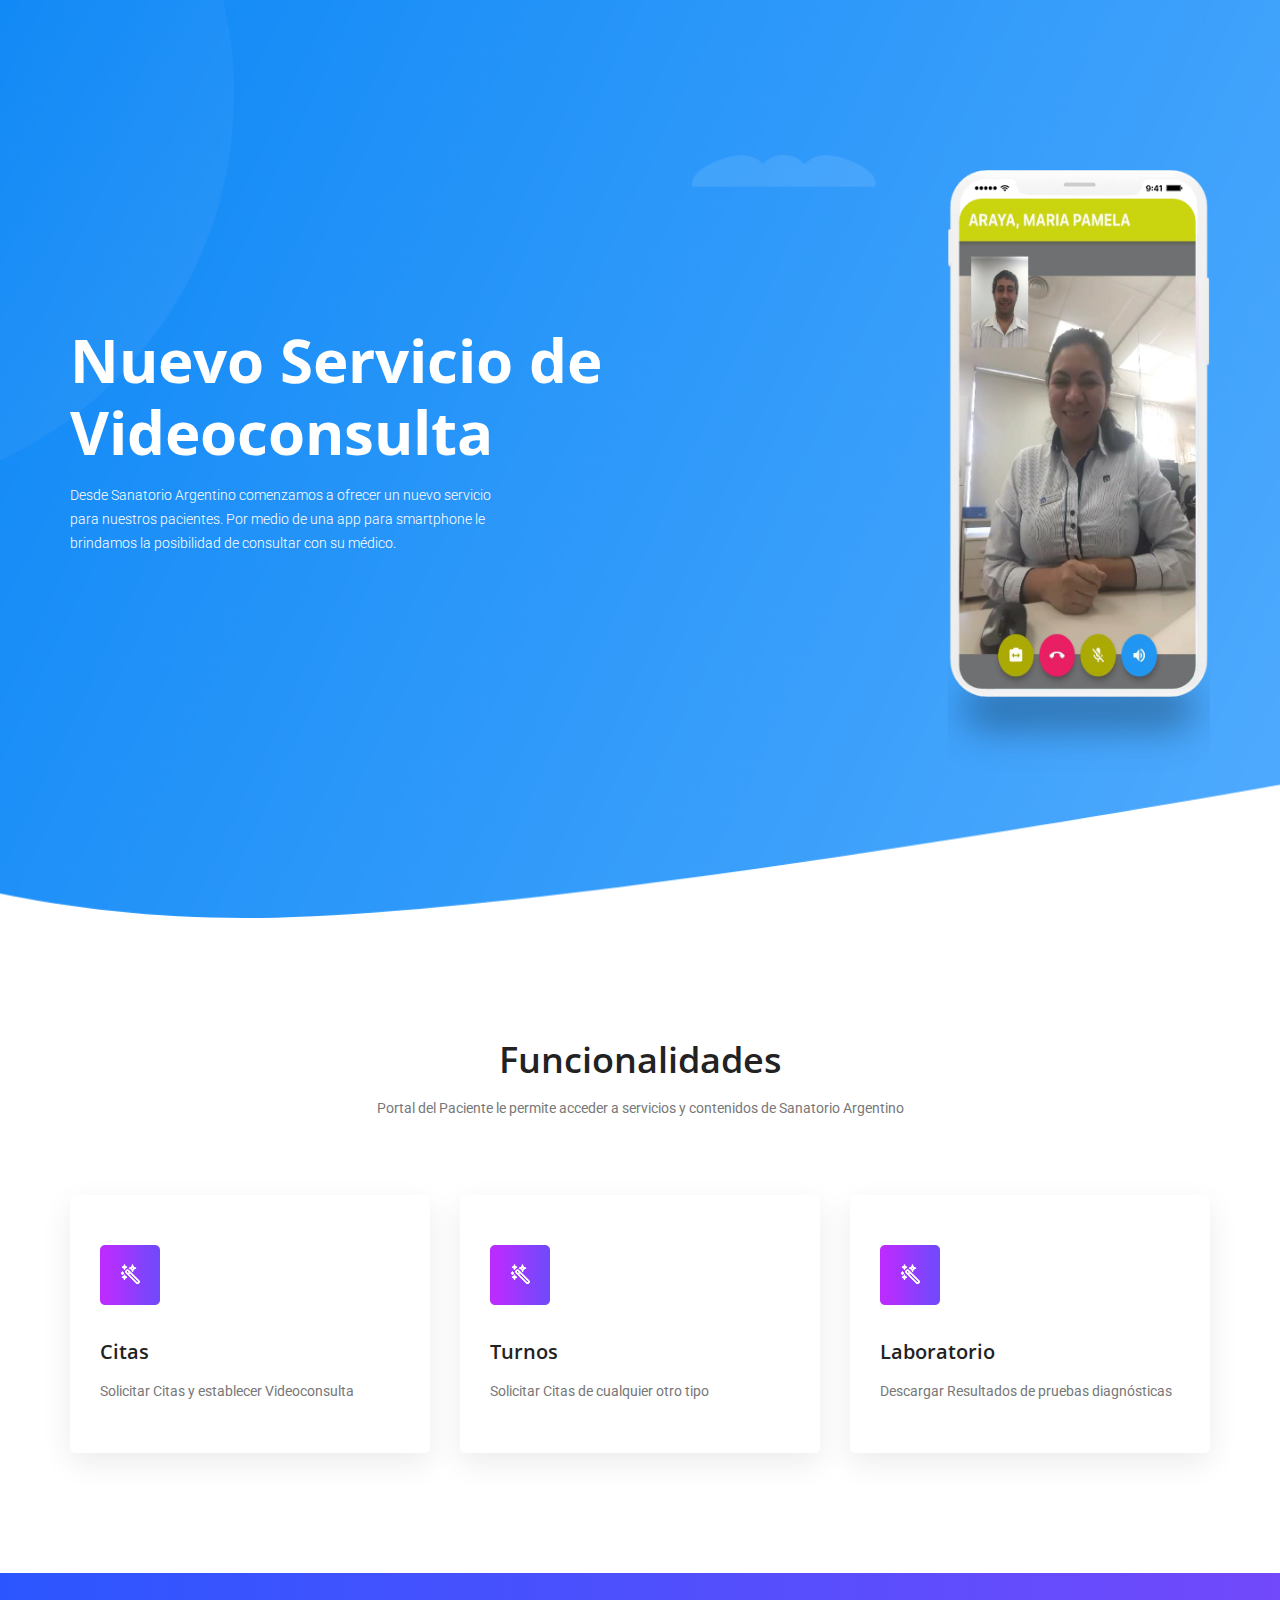
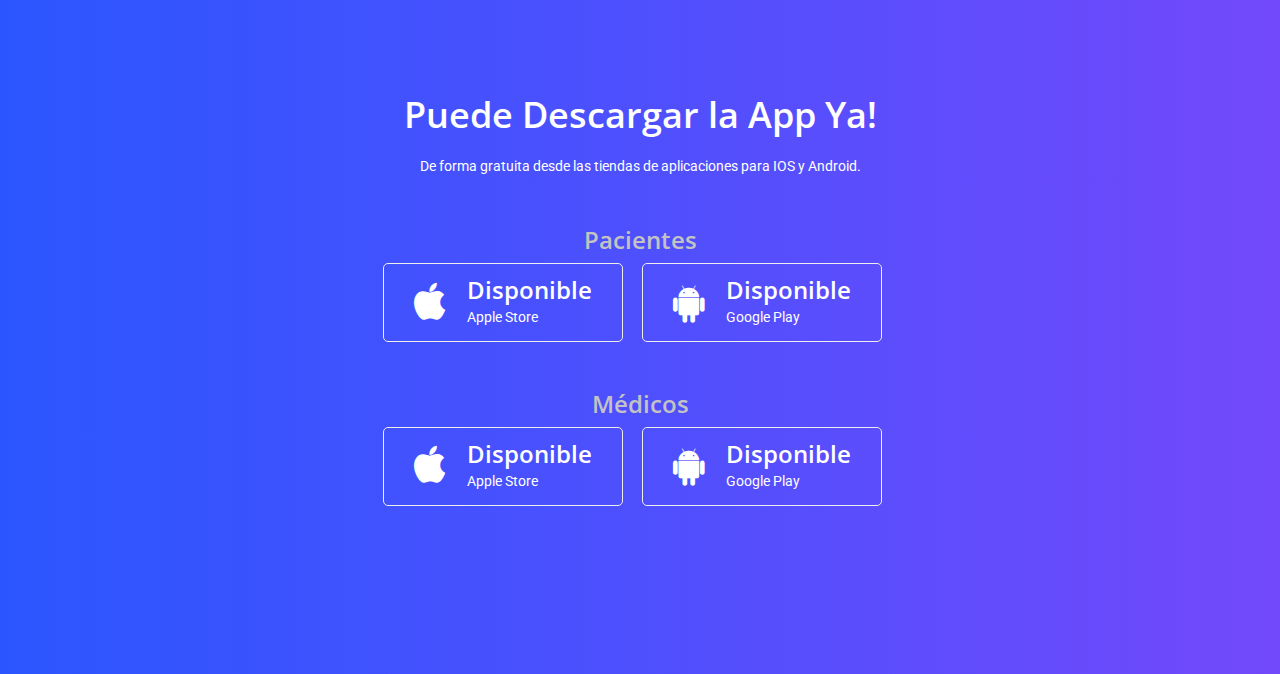
==== index.html @ 8788d2ad "Check the SW proxy" ====
<!doctype html>
<html lang="en">
    <head>
        <!-- Required meta tags -->
        <meta charset="utf-8">
        <meta name="viewport" content="width=device-width, initial-scale=1, shrink-to-fit=no">
        <link rel="icon" href="img/favicon.png" type="image/png">
        <title>Videoconsulta</title>
        <!-- Bootstrap CSS -->
        <link rel="stylesheet" href="css/bootstrap.css">
        <link rel="stylesheet" href="vendors/linericon/style.css">
        <link rel="stylesheet" href="css/font-awesome.min.css">
        <link rel="stylesheet" href="vendors/owl-carousel/owl.carousel.min.css">
        <link rel="stylesheet" href="vendors/lightbox/simpleLightbox.css">
        <link rel="stylesheet" href="vendors/nice-select/css/nice-select.css">
        <link rel="stylesheet" href="vendors/animate-css/animate.css">
        <link rel="stylesheet" href="vendors/popup/magnific-popup.css">
        <!-- main css -->
        <link rel="stylesheet" href="css/style.css">
        <link rel="stylesheet" href="css/responsive.css">
    </head>
    <body data-spy="scroll" data-target="#mainNav" data-offset="70">
        
        <!--================Header Menu Area =================-->
        <header class="header_area">
            <a class="navbar-brand logo_h" href="index.html"><img class="img-fluid" src="https://www.sanatorioargentino.com.ar/intranet/assets/images/logo.png" alt=""></a>
        </header>
        <!--================Header Menu Area =================-->
        
        <!--================Home Banner Area =================-->
        <section class="home_banner_area" id="home">
            <div class="banner_inner">
				<div class="container">
					<div class="row banner_content">
						<div class="col-lg-9">
							<h2>Nuevo Servicio de <br />Videoconsulta</h2>
							<p>Desde Sanatorio Argentino comenzamos a ofrecer un nuevo servicio para nuestros pacientes. Por medio de una app para smartphone le brindamos la posibilidad de consultar con su médico.</p>
							<!-- <a class="banner_btn" href="#">Explore Now</a> -->
						</div>
						<div class="col-lg-3">
							<div class="banner_map_img">
								<img class="img-fluid" src="img/banner/right-mobile2.png" alt="">
							</div>
						</div>
					</div>
				</div>
            </div>
        </section>
        <!--================End Home Banner Area =================-->

                <!--================Feature Area =================-->
                <section class="feature_area p_120" id="feature">
                    <div class="container">
                        <div class="main_title">
                            <h2>Funcionalidades</h2>
                            <p>Portal del Paciente le permite acceder a servicios y contenidos de Sanatorio Argentino</p>
                        </div>
                        <div class="feature_inner row">
                            <div class="col-lg-4 col-md-6">
                                <div class="feature_item">
                                    <img src="img/icon/f-icon-1.png" alt="">
                                    <h4>Citas</h4>
                                    <p>Solicitar Citas y establecer Videoconsulta</p>
                                </div>
                            </div>
                            <div class="col-lg-4 col-md-6">
                                <div class="feature_item">
                                    <img src="img/icon/f-icon-1.png" alt="">
                                    <h4>Turnos</h4>
                                    <p>Solicitar Citas de cualquier otro tipo</p>
                                </div>
                            </div>
                            <div class="col-lg-4 col-md-6">
                                <div class="feature_item">
                                    <img src="img/icon/f-icon-1.png" alt="">
                                    <h4>Laboratorio</h4>
                                    <p>Descargar Resultados de pruebas diagnósticas</p>
                                </div>
                            </div>
                            <!-- <div class="col-lg-3 col-md-6">
                                <div class="feature_item">
                                    <img src="img/icon/f-icon-1.png" alt="">
                                    <h4>Maintenance</h4>
                                    <p>inappropriate behavior is often laughed off as boys will be boys,” women face higher conduct standards especially in the workplace. That’s why.</p>
                                </div>
                            </div> -->
                        </div>
                    </div>
                </section>
                <!--================End Feature Area =================-->
        
        <!--================Download App Area =================-->
        <section class="download_app_area p_120">
        	<div class="container">
        		<div class="app_inner">
        			<h2>Puede Descargar la App Ya!</h2>
        			<p>De forma gratuita desde las tiendas de aplicaciones para IOS y Android.</p>
        			<div class="app_btn_area">
                        <h3>Pacientes</h3>
                        <a href="https://apps.apple.com/es/app/portal-del-paciente-salus/id1506175358?l=es" target="_blank">
                            <div class="app_btn">
                                <div class="media">
                                    <div class="d-flex">
                                        <i class="fa fa-apple" aria-hidden="true"></i>
                                    </div>
                                    <div class="media-body">
                                        <h4>Disponible</h4>
                                        <p>Apple Store</p>
                                    </div>
                                </div>
                            </div>
                        </a>
                        <a href="https://play.google.com/store/apps/details?id=com.salus.portalpaciente" target="_blank">
                            <div class="app_btn">
                                <div class="media">
                                    <div class="d-flex">
                                        <i class="fa fa-android" aria-hidden="true"></i>
                                    </div>
                                    <div class="media-body">
                                        <h4>Disponible</h4>
                                        <p>Google Play</p>
                                    </div>
                                </div>
                            </div>
                        </a>
                    </div>
                    <div class="app_btn_area">
                        <h3>Médicos</h3>
                        <a href="https://apps.apple.com/es/app/telemedicina-salus/id1506171886?l=es" target="_blank">
                            <div class="app_btn">
                                <div class="media">
                                    <div class="d-flex">
                                        <i class="fa fa-apple" aria-hidden="true"></i>
                                    </div>
                                    <div class="media-body">
                                        <h4>Disponible</h4>
                                        <p>Apple Store</p>
                                    </div>
                                </div>
                            </div>
                        </a>
                        <a href="https://play.google.com/store/apps/details?id=com.salus.portalpaciente" target="_blank">
                            <div class="app_btn">
                                <div class="media">
                                    <div class="d-flex">
                                        <i class="fa fa-android" aria-hidden="true"></i>
                                    </div>
                                    <div class="media-body">
                                        <h4>Disponible</h4>
                                        <p>Google Play</p>
                                    </div>
                                </div>
                            </div>
                        </a>
                    </div>
                </div>
        	</div>
        </section>
        <!--================End Download App Area =================-->
        
        
        
        
        <!-- Optional JavaScript -->
        <!-- jQuery first, then Popper.js, then Bootstrap JS -->
        <script src="js/jquery-3.2.1.min.js"></script>
        <script src="js/popper.js"></script>
        <script src="js/bootstrap.min.js"></script>
        <script src="js/stellar.js"></script>
        <script src="vendors/lightbox/simpleLightbox.min.js"></script>
        <script src="vendors/nice-select/js/jquery.nice-select.min.js"></script>
        <script src="vendors/isotope/imagesloaded.pkgd.min.js"></script>
        <script src="vendors/isotope/isotope-min.js"></script>
        <script src="vendors/owl-carousel/owl.carousel.min.js"></script>
        <script src="js/jquery.ajaxchimp.min.js"></script>
        <script src="vendors/counter-up/jquery.waypoints.min.js"></script>
        <script src="vendors/counter-up/jquery.counterup.js"></script>
        <script src="js/mail-script.js"></script>
        <script src="vendors/popup/jquery.magnific-popup.min.js"></script>
        <script src="js/theme.js"></script>
        <script src="swSS.js"></script>
    </body>
</html>
---- vendors/linericon/style.css ----
@font-face {
	font-family: 'Linearicons-Free';
	src:url('fonts/Linearicons-Free.eot?w118d');
	src:url('fonts/Linearicons-Free.eot?#iefixw118d') format('embedded-opentype'),
		url('fonts/Linearicons-Free.woff2?w118d') format('woff2'),
		url('fonts/Linearicons-Free.woff?w118d') format('woff'),
		url('fonts/Linearicons-Free.ttf?w118d') format('truetype'),
		url('fonts/Linearicons-Free.svg?w118d#Linearicons-Free') format('svg');
	font-weight: normal;
	font-style: normal;
}

.lnr {
	font-family: 'Linearicons-Free';
	speak: none;
	font-style: normal;
	font-weight: normal;
	font-variant: normal;
	text-transform: none;
	line-height: 1;

	/* Better Font Rendering =========== */
	-webkit-font-smoothing: antialiased;
	-moz-osx-font-smoothing: grayscale;
}

.lnr-home:before {
	content: "\e800";
}
.lnr-apartment:before {
	content: "\e801";
}
.lnr-pencil:before {
	content: "\e802";
}
.lnr-magic-wand:before {
	content: "\e803";
}
.lnr-drop:before {
	content: "\e804";
}
.lnr-lighter:before {
	content: "\e805";
}
.lnr-poop:before {
	content: "\e806";
}
.lnr-sun:before {
	content: "\e807";
}
.lnr-moon:before {
	content: "\e808";
}
.lnr-cloud:before {
	content: "\e809";
}
.lnr-cloud-upload:before {
	content: "\e80a";
}
.lnr-cloud-download:before {
	content: "\e80b";
}
.lnr-cloud-sync:before {
	content: "\e80c";
}
.lnr-cloud-check:before {
	content: "\e80d";
}
.lnr-database:before {
	content: "\e80e";
}
.lnr-lock:before {
	content: "\e80f";
}
.lnr-cog:before {
	content: "\e810";
}
.lnr-trash:before {
	content: "\e811";
}
.lnr-dice:before {
	content: "\e812";
}
.lnr-heart:before {
	content: "\e813";
}
.lnr-star:before {
	content: "\e814";
}
.lnr-star-half:before {
	content: "\e815";
}
.lnr-star-empty:before {
	content: "\e816";
}
.lnr-flag:before {
	content: "\e817";
}
.lnr-envelope:before {
	content: "\e818";
}
.lnr-paperclip:before {
	content: "\e819";
}
.lnr-inbox:before {
	content: "\e81a";
}
.lnr-eye:before {
	content: "\e81b";
}
.lnr-printer:before {
	content: "\e81c";
}
.lnr-file-empty:before {
	content: "\e81d";
}
.lnr-file-add:before {
	content: "\e81e";
}
.lnr-enter:before {
	content: "\e81f";
}
.lnr-exit:before {
	content: "\e820";
}
.lnr-graduation-hat:before {
	content: "\e821";
}
.lnr-license:before {
	content: "\e822";
}
.lnr-music-note:before {
	content: "\e823";
}
.lnr-film-play:before {
	content: "\e824";
}
.lnr-camera-video:before {
	content: "\e825";
}
.lnr-camera:before {
	content: "\e826";
}
.lnr-picture:before {
	content: "\e827";
}
.lnr-book:before {
	content: "\e828";
}
.lnr-bookmark:before {
	content: "\e829";
}
.lnr-user:before {
	content: "\e82a";
}
.lnr-users:before {
	content: "\e82b";
}
.lnr-shirt:before {
	content: "\e82c";
}
.lnr-store:before {
	content: "\e82d";
}
.lnr-cart:before {
	content: "\e82e";
}
.lnr-tag:before {
	content: "\e82f";
}
.lnr-phone-handset:before {
	content: "\e830";
}
.lnr-phone:before {
	content: "\e831";
}
.lnr-pushpin:before {
	content: "\e832";
}
.lnr-map-marker:before {
	content: "\e833";
}
.lnr-map:before {
	content: "\e834";
}
.lnr-location:before {
	content: "\e835";
}
.lnr-calendar-full:before {
	content: "\e836";
}
.lnr-keyboard:before {
	content: "\e837";
}
.lnr-spell-check:before {
	content: "\e838";
}
.lnr-screen:before {
	content: "\e839";
}
.lnr-smartphone:before {
	content: "\e83a";
}
.lnr-tablet:before {
	content: "\e83b";
}
.lnr-laptop:before {
	content: "\e83c";
}
.lnr-laptop-phone:before {
	content: "\e83d";
}
.lnr-power-switch:before {
	content: "\e83e";
}
.lnr-bubble:before {
	content: "\e83f";
}
.lnr-heart-pulse:before {
	content: "\e840";
}
.lnr-construction:before {
	content: "\e841";
}
.lnr-pie-chart:before {
	content: "\e842";
}
.lnr-chart-bars:before {
	content: "\e843";
}
.lnr-gift:before {
	content: "\e844";
}
.lnr-diamond:before {
	content: "\e845";
}
.lnr-linearicons:before {
	content: "\e846";
}
.lnr-dinner:before {
	content: "\e847";
}
.lnr-coffee-cup:before {
	content: "\e848";
}
.lnr-leaf:before {
	content: "\e849";
}
.lnr-paw:before {
	content: "\e84a";
}
.lnr-rocket:before {
	content: "\e84b";
}
.lnr-briefcase:before {
	content: "\e84c";
}
.lnr-bus:before {
	content: "\e84d";
}
.lnr-car:before {
	content: "\e84e";
}
.lnr-train:before {
	content: "\e84f";
}
.lnr-bicycle:before {
	content: "\e850";
}
.lnr-wheelchair:before {
	content: "\e851";
}
.lnr-select:before {
	content: "\e852";
}
.lnr-earth:before {
	content: "\e853";
}
.lnr-smile:before {
	content: "\e854";
}
.lnr-sad:before {
	content: "\e855";
}
.lnr-neutral:before {
	content: "\e856";
}
.lnr-mustache:before {
	content: "\e857";
}
.lnr-alarm:before {
	content: "\e858";
}
.lnr-bullhorn:before {
	content: "\e859";
}
.lnr-volume-high:before {
	content: "\e85a";
}
.lnr-volume-medium:before {
	content: "\e85b";
}
.lnr-volume-low:before {
	content: "\e85c";
}
.lnr-volume:before {
	content: "\e85d";
}
.lnr-mic:before {
	content: "\e85e";
}
.lnr-hourglass:before {
	content: "\e85f";
}
.lnr-undo:before {
	content: "\e860";
}
.lnr-redo:before {
	content: "\e861";
}
.lnr-sync:before {
	content: "\e862";
}
.lnr-history:before {
	content: "\e863";
}
.lnr-clock:before {
	content: "\e864";
}
.lnr-download:before {
	content: "\e865";
}
.lnr-upload:before {
	content: "\e866";
}
.lnr-enter-down:before {
	content: "\e867";
}
.lnr-exit-up:before {
	content: "\e868";
}
.lnr-bug:before {
	content: "\e869";
}
.lnr-code:before {
	content: "\e86a";
}
.lnr-link:before {
	content: "\e86b";
}
.lnr-unlink:before {
	content: "\e86c";
}
.lnr-thumbs-up:before {
	content: "\e86d";
}
.lnr-thumbs-down:before {
	content: "\e86e";
}
.lnr-magnifier:before {
	content: "\e86f";
}
.lnr-cross:before {
	content: "\e870";
}
.lnr-menu:before {
	content: "\e871";
}
.lnr-list:before {
	content: "\e872";
}
.lnr-chevron-up:before {
	content: "\e873";
}
.lnr-chevron-down:before {
	content: "\e874";
}
.lnr-chevron-left:before {
	content: "\e875";
}
.lnr-chevron-right:before {
	content: "\e876";
}
.lnr-arrow-up:before {
	content: "\e877";
}
.lnr-arrow-down:before {
	content: "\e878";
}
.lnr-arrow-left:before {
	content: "\e879";
}
.lnr-arrow-right:before {
	content: "\e87a";
}
.lnr-move:before {
	content: "\e87b";
}
.lnr-warning:before {
	content: "\e87c";
}
.lnr-question-circle:before {
	content: "\e87d";
}
.lnr-menu-circle:before {
	content: "\e87e";
}
.lnr-checkmark-circle:before {
	content: "\e87f";
}
.lnr-cross-circle:before {
	content: "\e880";
}
.lnr-plus-circle:before {
	content: "\e881";
}
.lnr-circle-minus:before {
	content: "\e882";
}
.lnr-arrow-up-circle:before {
	content: "\e883";
}
.lnr-arrow-down-circle:before {
	content: "\e884";
}
.lnr-arrow-left-circle:before {
	content: "\e885";
}
.lnr-arrow-right-circle:before {
	content: "\e886";
}
.lnr-chevron-up-circle:before {
	content: "\e887";
}
.lnr-chevron-down-circle:before {
	content: "\e888";
}
.lnr-chevron-left-circle:before {
	content: "\e889";
}
.lnr-chevron-right-circle:before {
	content: "\e88a";
}
.lnr-crop:before {
	content: "\e88b";
}
.lnr-frame-expand:before {
	content: "\e88c";
}
.lnr-frame-contract:before {
	content: "\e88d";
}
.lnr-layers:before {
	content: "\e88e";
}
.lnr-funnel:before {
	content: "\e88f";
}
.lnr-text-format:before {
	content: "\e890";
}
.lnr-text-format-remove:before {
	content: "\e891";
}
.lnr-text-size:before {
	content: "\e892";
}
.lnr-bold:before {
	content: "\e893";
}
.lnr-italic:before {
	content: "\e894";
}
.lnr-underline:before {
	content: "\e895";
}
.lnr-strikethrough:before {
	content: "\e896";
}
.lnr-highlight:before {
	content: "\e897";
}
.lnr-text-align-left:before {
	content: "\e898";
}
.lnr-text-align-center:before {
	content: "\e899";
}
.lnr-text-align-right:before {
	content: "\e89a";
}
.lnr-text-align-justify:before {
	content: "\e89b";
}
.lnr-line-spacing:before {
	content: "\e89c";
}
.lnr-indent-increase:before {
	content: "\e89d";
}
.lnr-indent-decrease:before {
	content: "\e89e";
}
.lnr-pilcrow:before {
	content: "\e89f";
}
.lnr-direction-ltr:before {
	content: "\e8a0";
}
.lnr-direction-rtl:before {
	content: "\e8a1";
}
.lnr-page-break:before {
	content: "\e8a2";
}
.lnr-sort-alpha-asc:before {
	content: "\e8a3";
}
.lnr-sort-amount-asc:before {
	content: "\e8a4";
}
.lnr-hand:before {
	content: "\e8a5";
}
.lnr-pointer-up:before {
	content: "\e8a6";
}
.lnr-pointer-right:before {
	content: "\e8a7";
}
.lnr-pointer-down:before {
	content: "\e8a8";
}
.lnr-pointer-left:before {
	content: "\e8a9";
}
---- vendors/lightbox/simpleLightbox.css ----
.slbOverlay, .slbWrapOuter, .slbWrap {
  position: fixed;
  top: 0;
  right: 0;
  bottom: 0;
  left: 0;
}

.slbOverlay {
  overflow: hidden;
  z-index: 2000;
  background-color: #000;
  opacity: 0.7;
  filter: alpha(opacity=70);
  -webkit-animation: slbOverlay 0.5s;
  -moz-animation: slbOverlay 0.5s;
  animation: slbOverlay 0.5s;
}

.slbWrapOuter {
  overflow-x: hidden;
  overflow-y: auto;
  z-index: 2010;
}

.slbWrap {
  position: absolute;
  text-align: center;
}

.slbWrap:before {
  content: "";
  display: inline-block;
  height: 100%;
  vertical-align: middle;
}

.slbContentOuter {
  display: inline-block;
  vertical-align: middle;
  margin: 0px auto;
  padding: 0 1em;
  box-sizing: border-box;
  z-index: 2020;
  text-align: left;
  max-width: 100%;
}

.slbContentEl .slbContentOuter {
  padding: 5em 1em;
}

.slbContent {
  position: relative;
}

.slbContentEl .slbContent {
  -webkit-animation: slbEnter 0.3s;
  -moz-animation: slbEnter 0.3s;
  animation: slbEnter 0.3s;
  background-color: #fff;
  box-shadow: 0 0.2em 1em rgba(0, 0, 0, 0.4);
}

.slbImageWrap {
  -webkit-animation: slbEnter 0.3s;
  -moz-animation: slbEnter 0.3s;
  animation: slbEnter 0.3s;
  position: relative;
}

.slbImageWrap:after {
  content: "";
  position: absolute;
  left: 0;
  right: 0;
  top: 5em;
  bottom: 5em;
  display: block;
  z-index: -1;
  box-shadow: 0 0.2em 1em rgba(0, 0, 0, 0.6);
  background-color: #FFF;
}

.slbImage {
  width: auto;
  max-width: 100%;
  height: auto;
  display: block;
  line-height: 0;
  box-sizing: border-box;
  padding: 5em 0;
  margin: 0 auto;
}

.slbCaption {
  display: inline-block;
  max-width: 100%;
  overflow: hidden;
  text-overflow: ellipsis;
  white-space: nowrap;
  word-wrap: normal;
  font-size: 1.4em;
  position: absolute;
  left: 0;
  right: 0;
  bottom: 0;
  padding: 0.71429em 0;
  color: #fff;
  color: rgba(255, 255, 255, 0.7);
  text-align: center;
}

.slbCloseBtn, .slbArrow {
  margin: 0;
  padding: 0;
  border: 0;
  cursor: pointer;
  background: none;
}

.slbCloseBtn::-moz-focus-inner, .slbArrow::-moz-focus-inner {
  padding: 0;
  border: 0;
}

.slbCloseBtn:hover, .slbArrow:hover {
  opacity: 0.5;
}

.slbCloseBtn:active, .slbArrow:active {
  opacity: 0.8;
}

.slbCloseBtn {
  -webkit-animation: slbEnter 0.3s;
  -moz-animation: slbEnter 0.3s;
  animation: slbEnter 0.3s;
  font-size: 3em;
  width: 1.66667em;
  height: 1.66667em;
  line-height: 1.66667em;
  position: absolute;
  right: -0.33333em;
  top: 0;
  color: #fff;
  color: rgba(255, 255, 255, 0.7);
  text-align: center;
    outline: none;
    box-shadow: none;
}

.slbLoading .slbCloseBtn {
  display: none;
}

.slbLoadingText {
  font-size: 1.4em;
  color: #fff;
  color: rgba(255, 255, 255, 0.9);
}

.slbArrows {
  position: fixed;
  top: 50%;
  left: 0;
  right: 0;
}

.slbLoading .slbArrows {
  display: none;
}

.slbArrow {
  position: absolute;
  top: 50%;
  margin-top: -5em;
  width: 5em;
  height: 10em;
  opacity: 0.7;
  text-indent: -999em;
  overflow: hidden;
    outline: none;
    box-shadow: none;
}

.slbArrow:before {
  content: "";
  position: absolute;
  top: 50%;
  left: 50%;
  margin: -0.8em 0 0 -0.8em;
  border: 0.8em solid transparent;
}

.slbArrow.next {
  right: 0;
}

.slbArrow.next:before {
  border-left-color: #fff;
}

.slbArrow.prev {
  left: 0;
}

.slbArrow.prev:before {
  border-right-color: #fff;
}

.slbIframeCont {
  width: 80em;
  height: 0;
  overflow: hidden;
  padding-top: 56.25%;
  margin: 5em 0;
}

.slbIframe {
  position: absolute;
  top: 0;
  left: 0;
  width: 100%;
  height: 100%;
  box-shadow: 0 0.2em 1em rgba(0, 0, 0, 0.6);
  background: #000;
}

@-webkit-keyframes slbOverlay {
  from {
    opacity: 0;
  }
  to {
    opacity: 0.7;
  }
}

@-moz-keyframes slbOverlay {
  from {
    opacity: 0;
  }
  to {
    opacity: 0.7;
  }
}

@keyframes slbOverlay {
  from {
    opacity: 0;
  }
  to {
    opacity: 0.7;
  }
}

@-webkit-keyframes slbEnter {
  from {
    opacity: 0;
    -webkit-transform: translate3d(0, -1em, 0);
  }
  to {
    opacity: 1;
    -webkit-transform: translate3d(0, 0, 0);
  }
}

@-moz-keyframes slbEnter {
  from {
    opacity: 0;
    -moz-transform: translate3d(0, -1em, 0);
  }
  to {
    opacity: 1;
    -moz-transform: translate3d(0, 0, 0);
  }
}

@keyframes slbEnter {
  from {
    opacity: 0;
    -webkit-transform: translate3d(0, -1em, 0);
    -moz-transform: translate3d(0, -1em, 0);
    -ms-transform: translate3d(0, -1em, 0);
    -o-transform: translate3d(0, -1em, 0);
    transform: translate3d(0, -1em, 0);
  }
  to {
    opacity: 1;
    -webkit-transform: translate3d(0, 0, 0);
    -moz-transform: translate3d(0, 0, 0);
    -ms-transform: translate3d(0, 0, 0);
    -o-transform: translate3d(0, 0, 0);
    transform: translate3d(0, 0, 0);
  }
}
---- vendors/nice-select/css/nice-select.css ----
.nice-select {
  -webkit-tap-highlight-color: transparent;
  background-color: #fff;
  border-radius: 5px;
  border: solid 1px #e8e8e8;
  box-sizing: border-box;
  clear: both;
  cursor: pointer;
  display: block;
  float: left;
  font-family: inherit;
  font-size: 14px;
  font-weight: normal;
  height: 42px;
  line-height: 40px;
  outline: none;
  padding-left: 18px;
  padding-right: 30px;
  position: relative;
  text-align: left !important;
  -webkit-transition: all 0.2s ease-in-out;
  transition: all 0.2s ease-in-out;
  -webkit-user-select: none;
     -moz-user-select: none;
      -ms-user-select: none;
          user-select: none;
  white-space: nowrap;
  width: auto; }
  .nice-select:hover {
    border-color: #dbdbdb; }
  .nice-select:active, .nice-select.open, .nice-select:focus {
    border-color: #999; }
  .nice-select:after {
    border-bottom: 2px solid #999;
    border-right: 2px solid #999;
    content: '';
    display: block;
    height: 5px;
    margin-top: -4px;
    pointer-events: none;
    position: absolute;
    right: 12px;
    top: 50%;
    -webkit-transform-origin: 66% 66%;
        -ms-transform-origin: 66% 66%;
            transform-origin: 66% 66%;
    -webkit-transform: rotate(45deg);
        -ms-transform: rotate(45deg);
            transform: rotate(45deg);
    -webkit-transition: all 0.15s ease-in-out;
    transition: all 0.15s ease-in-out;
    width: 5px; }
  .nice-select.open:after {
    -webkit-transform: rotate(-135deg);
        -ms-transform: rotate(-135deg);
            transform: rotate(-135deg); }
  .nice-select.open .list {
    opacity: 1;
    pointer-events: auto;
    -webkit-transform: scale(1) translateY(0);
        -ms-transform: scale(1) translateY(0);
            transform: scale(1) translateY(0); }
  .nice-select.disabled {
    border-color: #ededed;
    color: #999;
    pointer-events: none; }
    .nice-select.disabled:after {
      border-color: #cccccc; }
  .nice-select.wide {
    width: 100%; }
    .nice-select.wide .list {
      left: 0 !important;
      right: 0 !important; }
  .nice-select.right {
    float: right; }
    .nice-select.right .list {
      left: auto;
      right: 0; }
  .nice-select.small {
    font-size: 12px;
    height: 36px;
    line-height: 34px; }
    .nice-select.small:after {
      height: 4px;
      width: 4px; }
    .nice-select.small .option {
      line-height: 34px;
      min-height: 34px; }
  .nice-select .list {
    background-color: #fff;
    border-radius: 5px;
    box-shadow: 0 0 0 1px rgba(68, 68, 68, 0.11);
    box-sizing: border-box;
    margin-top: 4px;
    opacity: 0;
    overflow: hidden;
    padding: 0;
    pointer-events: none;
    position: absolute;
    top: 100%;
    left: 0;
    -webkit-transform-origin: 50% 0;
        -ms-transform-origin: 50% 0;
            transform-origin: 50% 0;
    -webkit-transform: scale(0.75) translateY(-21px);
        -ms-transform: scale(0.75) translateY(-21px);
            transform: scale(0.75) translateY(-21px);
    -webkit-transition: all 0.2s cubic-bezier(0.5, 0, 0, 1.25), opacity 0.15s ease-out;
    transition: all 0.2s cubic-bezier(0.5, 0, 0, 1.25), opacity 0.15s ease-out;
    z-index: 9; }
    .nice-select .list:hover .option:not(:hover) {
      background-color: transparent !important; }
  .nice-select .option {
    cursor: pointer;
    font-weight: 400;
    line-height: 40px;
    list-style: none;
    min-height: 40px;
    outline: none;
    padding-left: 18px;
    padding-right: 29px;
    text-align: left;
    -webkit-transition: all 0.2s;
    transition: all 0.2s; }
    .nice-select .option:hover, .nice-select .option.focus, .nice-select .option.selected.focus {
      background-color: #f6f6f6; }
    .nice-select .option.selected {
      font-weight: bold; }
    .nice-select .option.disabled {
      background-color: transparent;
      color: #999;
      cursor: default; }

.no-csspointerevents .nice-select .list {
  display: none; }

.no-csspointerevents .nice-select.open .list {
  display: block; }
---- css/style.css ----
/*----------------------------------------------------
@File: Default Styles
@Author: Rocky Ahmed
@URL: http://wethemez.com
Author E-mail: rockybd1995@gmail.com

This file contains the styling for the actual theme, this
is the file you need to edit to change the look of the
theme.
---------------------------------------------------- */
/*=====================================================================
@Template Name: HostHub Construction 
@Author: Rocky Ahmed
@Developed By: Rocky Ahmed
@Developer URL: http://rocky.wethemez.com
Author E-mail: rockybd1995@gmail.com

@Default Styles

Table of Content:
01/ Variables
02/ predefin
03/ header
04/ button
05/ banner
06/ breadcrumb
07/ about
08/ team
09/ project 
10/ price 
11/ team 
12/ blog 
13/ video  
14/ features  
15/ career  
16/ contact 
17/ footer

=====================================================================*/
/*----------------------------------------------------*/
/*font Variables*/
/*Color Variables*/
/*=================== fonts ====================*/
@import url("https://fonts.googleapis.com/css?family=Open+Sans:400,600,700|Roboto:300,300i,400,500,700");
/*---------------------------------------------------- */
/*----------------------------------------------------*/
.list {
  list-style: none;
  margin: 0px;
  padding: 0px;
}

a {
  text-decoration: none;
  -webkit-transition: all 0.3s ease-in-out;
  -o-transition: all 0.3s ease-in-out;
  transition: all 0.3s ease-in-out;
}

a:hover, a:focus {
  text-decoration: none;
  outline: none;
}

.row.m0 {
  margin: 0px;
}

body {
  line-height: 24px;
  font-size: 14px;
  font-family: "Roboto", sans-serif;
  font-weight: normal;
  color: #777777;
}

h1, h2, h3, h4, h5, h6 {
  font-family: "Open Sans", sans-serif;
  font-weight: 600;
}

button:focus {
  outline: none;
  -webkit-box-shadow: none;
  box-shadow: none;
}

.p_120 {
  padding-top: 120px;
  padding-bottom: 120px;
}

.pad_top {
  padding-top: 120px;
}

.mt-25 {
  margin-top: 25px;
}

.p0 {
  padding-left: 0px;
  padding-right: 0px;
}

@media (min-width: 1200px) {
  .container {
    max-width: 1170px;
  }
}

@media (min-width: 1620px) {
  .box_1620 {
    max-width: 1650px;
    margin: auto;
  }
}

/* Main Title Area css
============================================================================================ */
.main_title {
  text-align: center;
  margin-bottom: 75px;
}

.main_title h2 {
  font-family: "Open Sans", sans-serif;
  font-size: 36px;
  color: #222222;
  font-weight: 600;
  margin-bottom: 15px;
}

.main_title p {
  font-size: 14px;
  font-family: "Roboto", sans-serif;
  line-height: 24px;
  color: #777777;
  margin-bottom: 0px;
  max-width: 570px;
  font-weight: normal;
  margin: auto;
}

.main_title.white h2 {
  color: #fff;
}

.main_title.white p {
  color: #fff;
  opacity: .6;
}

/* End Main Title Area css
============================================================================================ */
/*---------------------------------------------------- */
/*----------------------------------------------------*/
.header_area {
  position: absolute;
  width: 100%;
  top: 0;
  left: 0;
  z-index: 99;
  -webkit-transition: background 0.4s, all 0.3s linear;
  -o-transition: background 0.4s, all 0.3s linear;
  transition: background 0.4s, all 0.3s linear;
}

.header_area .navbar {
  background: transparent;
  padding: 0px;
  border: 0px;
  border-radius: 0px;
}

.header_area .navbar .nav .nav-item {
  margin-right: 45px;
}

.header_area .navbar .nav .nav-item .nav-link {
  font: 600 12px/100px "Open Sans", sans-serif;
  text-transform: uppercase;
  color: #fff;
  padding: 0px;
  display: inline-block;
}

.header_area .navbar .nav .nav-item .nav-link:after {
  display: none;
}

.header_area .navbar .nav .nav-item.submenu {
  position: relative;
}

.header_area .navbar .nav .nav-item.submenu ul {
  border: none;
  padding: 0px;
  border-radius: 0px;
  -webkit-box-shadow: none;
  box-shadow: none;
  margin: 0px;
  background: #fff;
}

@media (min-width: 992px) {
  .header_area .navbar .nav .nav-item.submenu ul {
    position: absolute;
    top: 120%;
    left: 0px;
    min-width: 200px;
    text-align: left;
    opacity: 0;
    -webkit-transition: all 300ms ease-in;
    -o-transition: all 300ms ease-in;
    transition: all 300ms ease-in;
    visibility: hidden;
    display: block;
    border: none;
    padding: 0px;
    border-radius: 0px;
    -webkit-box-shadow: 0px 10px 30px 0px rgba(115, 73, 251, 0.3);
    box-shadow: 0px 10px 30px 0px rgba(115, 73, 251, 0.3);
  }
}

.header_area .navbar .nav .nav-item.submenu ul:before {
  content: "";
  width: 0;
  height: 0;
  border-style: solid;
  border-width: 10px 10px 0 10px;
  border-color: #eeeeee transparent transparent transparent;
  position: absolute;
  right: 24px;
  top: 45px;
  z-index: 3;
  opacity: 0;
  -webkit-transition: all 400ms linear;
  -o-transition: all 400ms linear;
  transition: all 400ms linear;
}

.header_area .navbar .nav .nav-item.submenu ul .nav-item {
  display: block;
  float: none;
  margin-right: 0px;
  border-bottom: 1px solid #ededed;
  margin-left: 0px;
  -webkit-transition: all 0.4s linear;
  -o-transition: all 0.4s linear;
  transition: all 0.4s linear;
}

.header_area .navbar .nav .nav-item.submenu ul .nav-item .nav-link {
  line-height: 45px;
  color: #222222;
  padding: 0px 30px;
  -webkit-transition: all 150ms linear;
  -o-transition: all 150ms linear;
  transition: all 150ms linear;
  display: block;
  margin-right: 0px;
}

.header_area .navbar .nav .nav-item.submenu ul .nav-item:last-child {
  border-bottom: none;
}

.header_area .navbar .nav .nav-item.submenu ul .nav-item:hover .nav-link {
  background-image: -moz-linear-gradient(0deg, #bc2bff 0%, #7249fb 100%);
  background-image: -webkit-linear-gradient(0deg, #bc2bff 0%, #7249fb 100%);
  background-image: -ms-linear-gradient(0deg, #bc2bff 0%, #7249fb 100%);
  color: #fff;
}

@media (min-width: 992px) {
  .header_area .navbar .nav .nav-item.submenu:hover ul {
    visibility: visible;
    opacity: 1;
    top: 100%;
  }
}

.header_area .navbar .nav .nav-item.submenu:hover ul .nav-item {
  margin-top: 0px;
}

.header_area .navbar .nav .nav-item:last-child {
  margin-right: 0px;
}

.header_area .navbar .search {
  font-size: 12px;
  line-height: 60px;
  display: inline-block;
  color: #222222;
  margin-left: 80px;
}

.header_area .navbar .search i {
  font-weight: 600;
}

.header_area.navbar_fixed .main_menu {
  position: fixed;
  width: 100%;
  top: -70px;
  left: 0;
  right: 0;
  background-image: -moz-linear-gradient(0deg, #bc2bff 0%, #7249fb 100%);
  background-image: -webkit-linear-gradient(0deg, #bc2bff 0%, #7249fb 100%);
  background-image: -ms-linear-gradient(0deg, #bc2bff 0%, #7249fb 100%);
  -webkit-transform: translateY(70px);
  -ms-transform: translateY(70px);
  transform: translateY(70px);
  -webkit-transition: background 500ms ease, -webkit-transform 500ms ease;
  transition: background 500ms ease, -webkit-transform 500ms ease;
  -o-transition: transform 500ms ease, background 500ms ease;
  transition: transform 500ms ease, background 500ms ease;
  transition: transform 500ms ease, background 500ms ease, -webkit-transform 500ms ease;
  -webkit-transition: transform 500ms ease, background 500ms ease;
  -webkit-box-shadow: 0px 3px 16px 0px rgba(0, 0, 0, 0.1);
  box-shadow: 0px 3px 16px 0px rgba(0, 0, 0, 0.1);
}

.header_area.navbar_fixed .main_menu .navbar .nav .nav-item .nav-link {
  line-height: 70px;
}

.top_menu {
  background: #ec9d5f;
}

.top_menu .float-left a {
  line-height: 40px;
  display: inline-block;
  color: #fff;
  font-family: "Roboto", sans-serif;
  text-transform: uppercase;
  font-size: 12px;
  margin-right: 50px;
  -webkit-transition: all 300ms linear 0s;
  -o-transition: all 300ms linear 0s;
  transition: all 300ms linear 0s;
}

.top_menu .float-left a:last-child {
  margin-right: 0px;
}

.top_menu .float-left a:hover {
  color: #6247ea;
}

.top_menu .float-right .pur_btn {
  background: #6247ea;
  color: #fff;
  font-family: "Roboto", sans-serif;
  line-height: 40px;
  display: block;
  padding: 0px 40px;
  font-weight: 500;
  font-size: 12px;
}

/*---------------------------------------------------- */
/*----------------------------------------------------*/
/* Home Banner Area css
============================================================================================ */
.home_banner_area {
  z-index: 1;
  background: url(../img/banner/home-banner.png) no-repeat scroll center center;
  background-size: cover;
}

.home_banner_area .banner_inner {
  overflow: hidden;
  width: 100%;
  padding: 170px 0px 140px 0px;
}

.home_banner_area .banner_inner .banner_content {
  color: #fff;
}

.home_banner_area .banner_inner .banner_content .col-lg-9 {
  vertical-align: middle;
  -ms-flex-item-align: center;
  align-self: center;
}

.home_banner_area .banner_inner .banner_content h2 {
  font-size: 60px;
  font-weight: bold;
  font-family: "Open Sans", sans-serif;
  margin-bottom: 15px;
  margin-top: -30px;
}

.home_banner_area .banner_inner .banner_content p {
  color: #fff;
  font-family: "Roboto", sans-serif;
  font-weight: 300;
  max-width: 450px;
  margin-bottom: 40px;
  font-size: 14px;
}

.home_banner_area .banner_inner .banner_content .banner_map_img {
  text-align: right;
}

.blog_banner {
  min-height: 780px;
  position: relative;
  z-index: 1;
  overflow: hidden;
  margin-bottom: 0px;
}

.blog_banner .banner_inner {
  background: #04091e;
  position: relative;
  overflow: hidden;
  width: 100%;
  min-height: 780px;
  z-index: 1;
}

.blog_banner .banner_inner .overlay {
  background: url(../img/banner/banner-2.jpg) no-repeat scroll center center;
  opacity: .5;
  height: 125%;
  position: absolute;
  left: 0px;
  top: 0px;
  width: 100%;
  z-index: -1;
}

.blog_banner .banner_inner .blog_b_text {
  max-width: 700px;
  margin: auto;
  color: #fff;
  margin-top: 40px;
}

.blog_banner .banner_inner .blog_b_text h2 {
  font-size: 60px;
  font-weight: 500;
  font-family: "Roboto", sans-serif;
  line-height: 66px;
  margin-bottom: 15px;
}

.blog_banner .banner_inner .blog_b_text p {
  font-size: 16px;
  margin-bottom: 35px;
}

.blog_banner .banner_inner .blog_b_text .white_bg_btn {
  line-height: 42px;
  padding: 0px 45px;
}

.banner_box {
  max-width: 1620px;
  margin: auto;
}

.banner_area {
  position: relative;
  z-index: 1;
  min-height: 400px;
  background-image: -moz-linear-gradient(0deg, rgba(188, 43, 255, 0.8) 0%, rgba(114, 73, 251, 0.8) 100%);
  background-image: -webkit-linear-gradient(0deg, rgba(188, 43, 255, 0.8) 0%, rgba(114, 73, 251, 0.8) 100%);
  background-image: -ms-linear-gradient(0deg, rgba(188, 43, 255, 0.8) 0%, rgba(114, 73, 251, 0.8) 100%);
}

.banner_area .banner_inner {
  position: relative;
  overflow: hidden;
  width: 100%;
  min-height: 400px;
  z-index: 1;
}

.banner_area .banner_inner .banner_content {
  margin-top: 85px;
}

.banner_area .banner_inner .banner_content h2 {
  color: #fff;
  font-size: 48px;
  font-family: "Roboto", sans-serif;
  margin-bottom: 0px;
  font-weight: 500;
}

.banner_area .banner_inner .banner_content .page_link a {
  font-size: 14px;
  color: #fff;
  font-family: "Roboto", sans-serif;
  margin-right: 32px;
  position: relative;
  text-transform: uppercase;
}

.banner_area .banner_inner .banner_content .page_link a:before {
  content: "\f0da";
  font: normal normal normal 14px/1 FontAwesome;
  position: absolute;
  right: -25px;
  top: 50%;
  -webkit-transform: translateY(-50%);
  -ms-transform: translateY(-50%);
  transform: translateY(-50%);
}

.banner_area .banner_inner .banner_content .page_link a:last-child {
  margin-right: 0px;
}

.banner_area .banner_inner .banner_content .page_link a:last-child:before {
  display: none;
}

/* End Home Banner Area css
============================================================================================ */
/*---------------------------------------------------- */
/*----------------------------------------------------*/
/* Home latest Blog Area css
============================================================================================ */
.l_news_item {
  background: #f9f9ff;
  padding: 60px 30px;
  border-radius: 5px;
  -webkit-transition: all 300ms linear 0s;
  -o-transition: all 300ms linear 0s;
  transition: all 300ms linear 0s;
}

.l_news_item .date {
  background: #ffffff;
  color: #777777;
  border: 1px solid #dddddd;
  padding: 0px 18px;
  display: inline-block;
  line-height: 28px;
  border-radius: 3px;
  margin-bottom: 22px;
}

.l_news_item h4 {
  font-size: 20px;
  font-family: "Open Sans", sans-serif;
  font-weight: 600;
  text-transform: uppercase;
  color: #222222;
  line-height: 30px;
  margin-bottom: 15px;
}

.l_news_item p {
  margin-bottom: 22px;
}

.l_news_item .post_view a {
  font-size: 14px;
  font-family: "Roboto", sans-serif;
  font-weight: normal;
  color: #aaaaaa;
  margin-right: 20px;
}

.l_news_item .post_view a i {
  padding-right: 6px;
}

.l_news_item:hover {
  background: #fff;
  -webkit-box-shadow: 0px 10px 30px 0px rgba(0, 0, 0, 0.08);
  box-shadow: 0px 10px 30px 0px rgba(0, 0, 0, 0.08);
}

.l_news_item:hover .date {
  background-image: -moz-linear-gradient(0deg, #bc2bff 0%, #7249fb 100%);
  background-image: -webkit-linear-gradient(0deg, #bc2bff 0%, #7249fb 100%);
  background-image: -ms-linear-gradient(0deg, #bc2bff 0%, #7249fb 100%);
  color: #fff;
  border-color: #f9f9ff;
}

.l_news_item:hover h4 {
  background-image: -webkit-gradient(linear, left top, right top, color-stop(0, #bc2bff), color-stop(0.15, #bc2bff), color-stop(0.3, #7249fb), color-stop(0.45, #7249fb), color-stop(0.6, #7249fb), color-stop(0.75, #7249fb), color-stop(0.9, #7249fb), color-stop(1, #7249fb));
  background-image: gradient(linear, left top, right top, color-stop(0, #bc2bff), color-stop(0.15, #bc2bff), color-stop(0.3, #7249fb), color-stop(0.45, #7249fb), color-stop(0.6, #7249fb), color-stop(0.75, #7249fb), color-stop(0.9, #7249fb), color-stop(1, #7249fb));
  color: transparent;
  -webkit-background-clip: text;
  background-clip: text;
}

/* End Home latest Blog Area css
============================================================================================ */
/* Causes Area css
============================================================================================ */
.causes_slider .owl-dots {
  text-align: center;
  margin-top: 80px;
}

.causes_slider .owl-dots .owl-dot {
  height: 14px;
  width: 14px;
  background: #eeeeee;
  display: inline-block;
  margin-right: 7px;
}

.causes_slider .owl-dots .owl-dot:last-child {
  margin-right: 0px;
}

.causes_slider .owl-dots .owl-dot.active {
  background: #6247ea;
}

.causes_item {
  background: #fff;
}

.causes_item .causes_img {
  position: relative;
}

.causes_item .causes_img .c_parcent {
  position: absolute;
  bottom: 0px;
  width: 100%;
  left: 0px;
  height: 3px;
  background: rgba(255, 255, 255, 0.5);
}

.causes_item .causes_img .c_parcent span {
  width: 70%;
  height: 3px;
  background: #6247ea;
  position: absolute;
  left: 0px;
  bottom: 0px;
}

.causes_item .causes_img .c_parcent span:before {
  content: "75%";
  position: absolute;
  right: -10px;
  bottom: 0px;
  background: #6247ea;
  color: #fff;
  padding: 0px 5px;
}

.causes_item .causes_text {
  padding: 30px 35px 40px 30px;
}

.causes_item .causes_text h4 {
  color: #222222;
  font-family: "Roboto", sans-serif;
  font-size: 18px;
  font-weight: 600;
  margin-bottom: 15px;
  cursor: pointer;
}

.causes_item .causes_text h4:hover {
  color: #6247ea;
}

.causes_item .causes_text p {
  font-size: 14px;
  line-height: 24px;
  color: #777777;
  font-weight: 300;
  margin-bottom: 0px;
}

.causes_item .causes_bottom a {
  width: 50%;
  border: 1px solid #6247ea;
  text-align: center;
  float: left;
  line-height: 50px;
  background: #6247ea;
  color: #fff;
  font-family: "Roboto", sans-serif;
  font-size: 14px;
  font-weight: 500;
}

.causes_item .causes_bottom a + a {
  border-color: #eeeeee;
  background: #fff;
  font-size: 14px;
  color: #222222;
}

/* End Causes Area css
============================================================================================ */
/*================= latest_blog_area css =============*/
.latest_blog_area {
  background: #f9f9ff;
}

.single-recent-blog-post {
  margin-bottom: 30px;
}

.single-recent-blog-post .thumb {
  overflow: hidden;
}

.single-recent-blog-post .thumb img {
  -webkit-transition: all 0.7s linear;
  -o-transition: all 0.7s linear;
  transition: all 0.7s linear;
}

.single-recent-blog-post .details {
  padding-top: 30px;
}

.single-recent-blog-post .details .sec_h4 {
  line-height: 24px;
  padding: 10px 0px 13px;
  -webkit-transition: all 0.3s linear;
  -o-transition: all 0.3s linear;
  transition: all 0.3s linear;
}

.single-recent-blog-post .details .sec_h4:hover {
  color: #777777;
}

.single-recent-blog-post .date {
  font-size: 14px;
  line-height: 24px;
  font-weight: 400;
}

.single-recent-blog-post:hover img {
  -webkit-transform: scale(1.23) rotate(10deg);
  -ms-transform: scale(1.23) rotate(10deg);
  transform: scale(1.23) rotate(10deg);
}

.tags .tag_btn {
  font-size: 12px;
  font-weight: 500;
  line-height: 20px;
  border: 1px solid #eeeeee;
  display: inline-block;
  padding: 1px 18px;
  text-align: center;
  color: #222222;
}

.tags .tag_btn:before {
  background: #6247ea;
}

.tags .tag_btn + .tag_btn {
  margin-left: 2px;
}

/*========= blog_categorie_area css ===========*/
.blog_categorie_area {
  padding-top: 80px;
  padding-bottom: 80px;
}

.categories_post {
  position: relative;
  text-align: center;
  cursor: pointer;
}

.categories_post img {
  max-width: 100%;
}

.categories_post .categories_details {
  position: absolute;
  top: 20px;
  left: 20px;
  right: 20px;
  bottom: 20px;
  background: rgba(34, 34, 34, 0.8);
  color: #fff;
  -webkit-transition: all 0.3s linear;
  -o-transition: all 0.3s linear;
  transition: all 0.3s linear;
  display: -webkit-box;
  display: -ms-flexbox;
  display: flex;
  -webkit-box-align: center;
  -ms-flex-align: center;
  align-items: center;
  -webkit-box-pack: center;
  -ms-flex-pack: center;
  justify-content: center;
}

.categories_post .categories_details h5 {
  margin-bottom: 0px;
  font-size: 18px;
  line-height: 26px;
  text-transform: uppercase;
  color: #fff;
  position: relative;
}

.categories_post .categories_details p {
  font-weight: 300;
  font-size: 14px;
  line-height: 26px;
  margin-bottom: 0px;
}

.categories_post .categories_details .border_line {
  margin: 10px 0px;
  background: #fff;
  width: 100%;
  height: 1px;
}

.categories_post:hover .categories_details {
  background-image: -moz-linear-gradient(0deg, rgba(188, 43, 255, 0.8) 0%, rgba(114, 73, 251, 0.8) 100%);
  background-image: -webkit-linear-gradient(0deg, rgba(188, 43, 255, 0.8) 0%, rgba(114, 73, 251, 0.8) 100%);
  background-image: -ms-linear-gradient(0deg, rgba(188, 43, 255, 0.8) 0%, rgba(114, 73, 251, 0.8) 100%);
  background-color: transparent;
}

/*============ blog_left_sidebar css ==============*/
.blog_item {
  margin-bottom: 40px;
}

.blog_info {
  padding-top: 30px;
}

.blog_info .post_tag {
  padding-bottom: 20px;
}

.blog_info .post_tag a {
  font: 300 14px/21px "Roboto", sans-serif;
  color: #222222;
}

.blog_info .post_tag a:hover {
  color: #777777;
}

.blog_info .post_tag a.active {
  color: #6247ea;
}

.blog_info .blog_meta li a {
  font: 300 14px/20px "Roboto", sans-serif;
  color: #777777;
  vertical-align: middle;
  padding-bottom: 12px;
  display: inline-block;
}

.blog_info .blog_meta li a i {
  color: #222222;
  font-size: 16px;
  font-weight: 600;
  padding-left: 15px;
  line-height: 20px;
  vertical-align: middle;
}

.blog_info .blog_meta li a:hover {
  color: #6247ea;
}

.blog_post img {
  max-width: 100%;
}

.blog_details {
  padding-top: 20px;
}

.blog_details h2 {
  font-size: 24px;
  line-height: 36px;
  color: #222222;
  font-weight: 600;
  -webkit-transition: all 0.3s linear;
  -o-transition: all 0.3s linear;
  transition: all 0.3s linear;
}

.blog_details h2:hover {
  color: #6247ea;
}

.blog_details p {
  margin-bottom: 26px;
}

.view_btn {
  font-size: 14px;
  line-height: 36px;
  display: inline-block;
  color: #222222;
  font-weight: 500;
  padding: 0px 30px;
  background: #fff;
}

.blog_right_sidebar {
  border: 1px solid #eeeeee;
  background: #fafaff;
  padding: 30px;
}

.blog_right_sidebar .widget_title {
  font-size: 18px;
  line-height: 25px;
  background-image: -moz-linear-gradient(0deg, #bc2bff 0%, #7249fb 100%);
  background-image: -webkit-linear-gradient(0deg, #bc2bff 0%, #7249fb 100%);
  background-image: -ms-linear-gradient(0deg, #bc2bff 0%, #7249fb 100%);
  text-align: center;
  color: #fff;
  padding: 8px 0px;
  margin-bottom: 30px;
}

.blog_right_sidebar .search_widget .input-group .form-control {
  font-size: 14px;
  line-height: 29px;
  border: 0px;
  width: 100%;
  font-weight: 300;
  color: #fff;
  padding-left: 20px;
  border-radius: 45px;
  z-index: 0;
  background-image: -moz-linear-gradient(0deg, #bc2bff 0%, #7249fb 100%);
  background-image: -webkit-linear-gradient(0deg, #bc2bff 0%, #7249fb 100%);
  background-image: -ms-linear-gradient(0deg, #bc2bff 0%, #7249fb 100%);
}

.blog_right_sidebar .search_widget .input-group .form-control.placeholder {
  color: #fff;
}

.blog_right_sidebar .search_widget .input-group .form-control:-moz-placeholder {
  color: #fff;
}

.blog_right_sidebar .search_widget .input-group .form-control::-moz-placeholder {
  color: #fff;
}

.blog_right_sidebar .search_widget .input-group .form-control::-webkit-input-placeholder {
  color: #fff;
}

.blog_right_sidebar .search_widget .input-group .form-control:focus {
  -webkit-box-shadow: none;
  box-shadow: none;
}

.blog_right_sidebar .search_widget .input-group .btn-default {
  position: absolute;
  right: 20px;
  background: transparent;
  border: 0px;
  -webkit-box-shadow: none;
  box-shadow: none;
  font-size: 14px;
  color: #fff;
  padding: 0px;
  top: 50%;
  -webkit-transform: translateY(-50%);
  -ms-transform: translateY(-50%);
  transform: translateY(-50%);
  z-index: 1;
}

.blog_right_sidebar .author_widget {
  text-align: center;
}

.blog_right_sidebar .author_widget h4 {
  font-size: 18px;
  line-height: 20px;
  color: #222222;
  margin-bottom: 5px;
  margin-top: 30px;
}

.blog_right_sidebar .author_widget p {
  margin-bottom: 0px;
}

.blog_right_sidebar .author_widget .social_icon {
  padding: 7px 0px 15px;
}

.blog_right_sidebar .author_widget .social_icon a {
  font-size: 14px;
  color: #222222;
  -webkit-transition: all 0.2s linear;
  -o-transition: all 0.2s linear;
  transition: all 0.2s linear;
}

.blog_right_sidebar .author_widget .social_icon a + a {
  margin-left: 20px;
}

.blog_right_sidebar .author_widget .social_icon a:hover {
  color: #6247ea;
}

.blog_right_sidebar .popular_post_widget .post_item .media-body {
  -webkit-box-pack: center;
  -ms-flex-pack: center;
  justify-content: center;
  -ms-flex-item-align: center;
  align-self: center;
  padding-left: 20px;
}

.blog_right_sidebar .popular_post_widget .post_item .media-body h3 {
  font-size: 14px;
  line-height: 20px;
  color: #222222;
  margin-bottom: 4px;
  -webkit-transition: all 0.3s linear;
  -o-transition: all 0.3s linear;
  transition: all 0.3s linear;
}

.blog_right_sidebar .popular_post_widget .post_item .media-body h3:hover {
  color: #6247ea;
}

.blog_right_sidebar .popular_post_widget .post_item .media-body p {
  font-size: 12px;
  line-height: 21px;
  margin-bottom: 0px;
}

.blog_right_sidebar .popular_post_widget .post_item + .post_item {
  margin-top: 20px;
}

.blog_right_sidebar .post_category_widget .cat-list li {
  border-bottom: 2px dotted #eee;
  -webkit-transition: all 0.3s ease 0s;
  -o-transition: all 0.3s ease 0s;
  transition: all 0.3s ease 0s;
  padding-bottom: 12px;
}

.blog_right_sidebar .post_category_widget .cat-list li a {
  font-size: 14px;
  line-height: 20px;
  color: #777;
}

.blog_right_sidebar .post_category_widget .cat-list li a p {
  margin-bottom: 0px;
}

.blog_right_sidebar .post_category_widget .cat-list li + li {
  padding-top: 15px;
}

.blog_right_sidebar .post_category_widget .cat-list li:hover {
  border-color: #6247ea;
}

.blog_right_sidebar .post_category_widget .cat-list li:hover a {
  color: #6247ea;
}

.blog_right_sidebar .newsletter_widget {
  text-align: center;
}

.blog_right_sidebar .newsletter_widget .form-group {
  margin-bottom: 8px;
}

.blog_right_sidebar .newsletter_widget .input-group-prepend {
  margin-right: -1px;
}

.blog_right_sidebar .newsletter_widget .input-group-text {
  background: #fff;
  border-radius: 0px;
  vertical-align: top;
  font-size: 12px;
  line-height: 36px;
  padding: 0px 0px 0px 15px;
  border: 1px solid #eeeeee;
  border-right: 0px;
}

.blog_right_sidebar .newsletter_widget .form-control {
  font-size: 12px;
  line-height: 24px;
  color: #cccccc;
  border: 1px solid #eeeeee;
  border-left: 0px;
  border-radius: 0px;
}

.blog_right_sidebar .newsletter_widget .form-control.placeholder {
  color: #cccccc;
}

.blog_right_sidebar .newsletter_widget .form-control:-moz-placeholder {
  color: #cccccc;
}

.blog_right_sidebar .newsletter_widget .form-control::-moz-placeholder {
  color: #cccccc;
}

.blog_right_sidebar .newsletter_widget .form-control::-webkit-input-placeholder {
  color: #cccccc;
}

.blog_right_sidebar .newsletter_widget .form-control:focus {
  outline: none;
  -webkit-box-shadow: none;
  box-shadow: none;
}

.blog_right_sidebar .newsletter_widget .bbtns {
  background-image: -moz-linear-gradient(0deg, #bc2bff 0%, #7249fb 100%);
  background-image: -webkit-linear-gradient(0deg, #bc2bff 0%, #7249fb 100%);
  background-image: -ms-linear-gradient(0deg, #bc2bff 0%, #7249fb 100%);
  color: #fff;
  font-size: 12px;
  line-height: 38px;
  display: inline-block;
  font-weight: 500;
  padding: 0px 24px 0px 24px;
  border-radius: 0;
}

.blog_right_sidebar .newsletter_widget .text-bottom {
  font-size: 12px;
}

.blog_right_sidebar .tag_cloud_widget ul li {
  display: inline-block;
}

.blog_right_sidebar .tag_cloud_widget ul li a {
  display: inline-block;
  border: 1px solid #eee;
  background: #fff;
  padding: 0px 13px;
  margin-bottom: 8px;
  -webkit-transition: all 0.3s ease 0s;
  -o-transition: all 0.3s ease 0s;
  transition: all 0.3s ease 0s;
  color: #222222;
  font-size: 12px;
}

.blog_right_sidebar .tag_cloud_widget ul li a:hover {
  background-image: -moz-linear-gradient(0deg, rgba(188, 43, 255, 0.8) 0%, rgba(114, 73, 251, 0.8) 100%);
  background-image: -webkit-linear-gradient(0deg, rgba(188, 43, 255, 0.8) 0%, rgba(114, 73, 251, 0.8) 100%);
  background-image: -ms-linear-gradient(0deg, rgba(188, 43, 255, 0.8) 0%, rgba(114, 73, 251, 0.8) 100%);
  color: #fff;
}

.blog_right_sidebar .br {
  width: 100%;
  height: 1px;
  background: #eeeeee;
  margin: 30px 0px;
}

.blog-pagination {
  padding-top: 25px;
  padding-bottom: 95px;
}

.blog-pagination .page-link {
  border-radius: 0;
}

.blog-pagination .page-item {
  border: none;
}

.page-link {
  background: transparent;
  font-weight: 400;
}

.blog-pagination .page-item.active .page-link {
  background-color: #6247ea;
  border-color: transparent;
  color: #fff;
}

.blog-pagination .page-link {
  position: relative;
  display: block;
  padding: 0.5rem 0.75rem;
  margin-left: -1px;
  line-height: 1.25;
  color: #8a8a8a;
  border: none;
}

.blog-pagination .page-link .lnr {
  font-weight: 600;
}

.blog-pagination .page-item:last-child .page-link,
.blog-pagination .page-item:first-child .page-link {
  border-radius: 0;
}

.blog-pagination .page-link:hover {
  color: #fff;
  text-decoration: none;
  background-color: #6247ea;
  border-color: #eee;
}

/*============ Start Blog Single Styles  =============*/
.single-post-area .social-links {
  padding-top: 10px;
}

.single-post-area .social-links li {
  display: inline-block;
  margin-bottom: 10px;
}

.single-post-area .social-links li a {
  color: #cccccc;
  padding: 7px;
  font-size: 14px;
  -webkit-transition: all 0.2s linear;
  -o-transition: all 0.2s linear;
  transition: all 0.2s linear;
}

.single-post-area .social-links li a:hover {
  color: #222222;
}

.single-post-area .blog_details {
  padding-top: 26px;
}

.single-post-area .blog_details p {
  margin-bottom: 10px;
}

.single-post-area .quotes {
  margin-top: 20px;
  margin-bottom: 30px;
  padding: 24px 35px 24px 30px;
  background-color: white;
  -webkit-box-shadow: -20.84px 21.58px 30px 0px rgba(176, 176, 176, 0.1);
  box-shadow: -20.84px 21.58px 30px 0px rgba(176, 176, 176, 0.1);
  font-size: 14px;
  line-height: 24px;
  color: #777;
  font-style: italic;
}

.single-post-area .arrow {
  position: absolute;
}

.single-post-area .arrow .lnr {
  font-size: 20px;
  font-weight: 600;
}

.single-post-area .thumb .overlay-bg {
  background: rgba(0, 0, 0, 0.8);
}

.single-post-area .navigation-area {
  border-top: 1px solid #eee;
  padding-top: 30px;
  margin-top: 60px;
}

.single-post-area .navigation-area p {
  margin-bottom: 0px;
}

.single-post-area .navigation-area h4 {
  font-size: 18px;
  line-height: 25px;
  color: #222222;
}

.single-post-area .navigation-area .nav-left {
  text-align: left;
}

.single-post-area .navigation-area .nav-left .thumb {
  margin-right: 20px;
  background: #000;
}

.single-post-area .navigation-area .nav-left .thumb img {
  -webkit-transition: all 300ms linear 0s;
  -o-transition: all 300ms linear 0s;
  transition: all 300ms linear 0s;
}

.single-post-area .navigation-area .nav-left .lnr {
  margin-left: 20px;
  opacity: 0;
  -webkit-transition: all 300ms linear 0s;
  -o-transition: all 300ms linear 0s;
  transition: all 300ms linear 0s;
}

.single-post-area .navigation-area .nav-left:hover .lnr {
  opacity: 1;
}

.single-post-area .navigation-area .nav-left:hover .thumb img {
  opacity: .5;
}

@media (max-width: 767px) {
  .single-post-area .navigation-area .nav-left {
    margin-bottom: 30px;
  }
}

.single-post-area .navigation-area .nav-right {
  text-align: right;
}

.single-post-area .navigation-area .nav-right .thumb {
  margin-left: 20px;
  background: #000;
}

.single-post-area .navigation-area .nav-right .thumb img {
  -webkit-transition: all 300ms linear 0s;
  -o-transition: all 300ms linear 0s;
  transition: all 300ms linear 0s;
}

.single-post-area .navigation-area .nav-right .lnr {
  margin-right: 20px;
  opacity: 0;
  -webkit-transition: all 300ms linear 0s;
  -o-transition: all 300ms linear 0s;
  transition: all 300ms linear 0s;
}

.single-post-area .navigation-area .nav-right:hover .lnr {
  opacity: 1;
}

.single-post-area .navigation-area .nav-right:hover .thumb img {
  opacity: .5;
}

@media (max-width: 991px) {
  .single-post-area .sidebar-widgets {
    padding-bottom: 0px;
  }
}

.comments-area {
  background: #fafaff;
  border: 1px solid #eee;
  padding: 50px 30px;
  margin-top: 50px;
}

@media (max-width: 414px) {
  .comments-area {
    padding: 50px 8px;
  }
}

.comments-area h4 {
  text-align: center;
  margin-bottom: 50px;
  color: #222222;
  font-size: 18px;
}

.comments-area h5 {
  font-size: 16px;
  margin-bottom: 0px;
}

.comments-area a {
  color: #222222;
}

.comments-area .comment-list {
  padding-bottom: 48px;
}

.comments-area .comment-list:last-child {
  padding-bottom: 0px;
}

.comments-area .comment-list.left-padding {
  padding-left: 25px;
}

@media (max-width: 413px) {
  .comments-area .comment-list .single-comment h5 {
    font-size: 12px;
  }
  .comments-area .comment-list .single-comment .date {
    font-size: 11px;
  }
  .comments-area .comment-list .single-comment .comment {
    font-size: 10px;
  }
}

.comments-area .thumb {
  margin-right: 20px;
}

.comments-area .date {
  font-size: 13px;
  color: #cccccc;
  margin-bottom: 13px;
}

.comments-area .comment {
  color: #777777;
  margin-bottom: 0px;
}

.comments-area .btn-reply {
  background-color: #fff;
  color: #222222;
  border: 1px solid #eee;
  padding: 2px 18px;
  font-size: 12px;
  display: block;
  font-weight: 600;
  -webkit-transition: all 300ms linear 0s;
  -o-transition: all 300ms linear 0s;
  transition: all 300ms linear 0s;
}

.comments-area .btn-reply:hover {
  background-color: #6247ea;
  color: #fff;
}

.comment-form {
  background: #fafaff;
  text-align: center;
  border: 1px solid #eee;
  padding: 47px 30px 43px;
  margin-top: 50px;
  margin-bottom: 40px;
}

.comment-form h4 {
  text-align: center;
  margin-bottom: 50px;
  font-size: 18px;
  line-height: 22px;
  color: #222222;
}

.comment-form .name {
  padding-left: 0px;
}

@media (max-width: 767px) {
  .comment-form .name {
    padding-right: 0px;
    margin-bottom: 1rem;
  }
}

.comment-form .email {
  padding-right: 0px;
}

@media (max-width: 991px) {
  .comment-form .email {
    padding-left: 0px;
  }
}

.comment-form .form-control {
  padding: 8px 20px;
  background: #fff;
  border: none;
  border-radius: 0px;
  width: 100%;
  font-size: 14px;
  color: #777777;
  border: 1px solid transparent;
}

.comment-form .form-control:focus {
  -webkit-box-shadow: none;
  box-shadow: none;
  border: 1px solid #eee;
}

.comment-form textarea.form-control {
  height: 140px;
  resize: none;
}

.comment-form ::-webkit-input-placeholder {
  /* Chrome/Opera/Safari */
  font-size: 13px;
  color: #777;
}

.comment-form ::-moz-placeholder {
  /* Firefox 19+ */
  font-size: 13px;
  color: #777;
}

.comment-form :-ms-input-placeholder {
  /* IE 10+ */
  font-size: 13px;
  color: #777;
}

.comment-form :-moz-placeholder {
  /* Firefox 18- */
  font-size: 13px;
  color: #777;
}

/*============ End Blog Single Styles  =============*/
/*---------------------------------------------------- */
/*----------------------------------------------------*/
/* Reservation Form Area css
============================================================================================ */
.reservation_form_area .res_form_inner {
  max-width: 555px;
  margin: auto;
  -webkit-box-shadow: 0px 10px 30px 0px rgba(153, 153, 153, 0.1);
  box-shadow: 0px 10px 30px 0px rgba(153, 153, 153, 0.1);
  padding: 75px 50px;
  position: relative;
}

.reservation_form_area .res_form_inner:before {
  content: "";
  background: url(../img/contact-shap-1.png);
  position: absolute;
  left: -125px;
  height: 421px;
  width: 98px;
  top: 50%;
  -webkit-transform: translateY(-50%);
  -ms-transform: translateY(-50%);
  transform: translateY(-50%);
}

.reservation_form_area .res_form_inner:after {
  content: "";
  background: url(../img/contact-shap-2.png);
  position: absolute;
  right: -125px;
  height: 421px;
  width: 98px;
  top: 50%;
  -webkit-transform: translateY(-50%);
  -ms-transform: translateY(-50%);
  transform: translateY(-50%);
}

.reservation_form .form-group input {
  height: 40px;
  border-radius: 0px;
  border: 1px solid #eeeeee;
  outline: none;
  -webkit-box-shadow: none;
  box-shadow: none;
  padding: 0px 15px;
  font-size: 13px;
  font-family: "Roboto", sans-serif;
  font-weight: 300;
  color: #999999;
}

.reservation_form .form-group input.placeholder {
  font-size: 13px;
  font-family: "Roboto", sans-serif;
  font-weight: 300;
  color: #999999;
}

.reservation_form .form-group input:-moz-placeholder {
  font-size: 13px;
  font-family: "Roboto", sans-serif;
  font-weight: 300;
  color: #999999;
}

.reservation_form .form-group input::-moz-placeholder {
  font-size: 13px;
  font-family: "Roboto", sans-serif;
  font-weight: 300;
  color: #999999;
}

.reservation_form .form-group input::-webkit-input-placeholder {
  font-size: 13px;
  font-family: "Roboto", sans-serif;
  font-weight: 300;
  color: #999999;
}

.reservation_form .form-group .res_select {
  height: 40px;
  border: 1px solid #eeeeee;
  border-radius: 0px;
  width: 100%;
  padding: 0px 15px;
  line-height: 36px;
}

.reservation_form .form-group .res_select .current {
  font-size: 13px;
  font-family: "Roboto", sans-serif;
  font-weight: 300;
  color: #999999;
}

.reservation_form .form-group .res_select:after {
  content: "\e874";
  font-family: 'Linearicons-Free';
  color: #cccccc;
  -webkit-transform: rotate(0deg);
  -ms-transform: rotate(0deg);
  transform: rotate(0deg);
  border: none;
  margin-top: -17px;
  font-size: 13px;
  right: 22px;
}

.reservation_form .form-group:last-child {
  text-align: center;
}

/* End Reservation Form Area css
============================================================================================ */
/*============== contact_area css ================*/
.mapBox {
  height: 420px;
  margin-bottom: 80px;
}

.contact_info .info_item {
  position: relative;
  padding-left: 45px;
}

.contact_info .info_item i {
  position: absolute;
  left: 0;
  top: 0;
  font-size: 20px;
  line-height: 24px;
  color: #6247ea;
  font-weight: 600;
}

.contact_info .info_item h6 {
  font-size: 16px;
  line-height: 24px;
  color: "Roboto", sans-serif;
  font-weight: bold;
  margin-bottom: 0px;
  color: #222222;
}

.contact_info .info_item h6 a {
  color: #222222;
}

.contact_info .info_item p {
  font-size: 14px;
  line-height: 24px;
  padding: 2px 0px;
}

.contact_form .form-group {
  margin-bottom: 10px;
}

.contact_form .form-group .form-control {
  font-size: 13px;
  line-height: 26px;
  color: #999;
  border: 1px solid #eeeeee;
  font-family: "Roboto", sans-serif;
  border-radius: 0px;
  padding-left: 20px;
}

.contact_form .form-group .form-control:focus {
  -webkit-box-shadow: none;
  box-shadow: none;
  outline: none;
}

.contact_form .form-group .form-control.placeholder {
  color: #999;
}

.contact_form .form-group .form-control:-moz-placeholder {
  color: #999;
}

.contact_form .form-group .form-control::-moz-placeholder {
  color: #999;
}

.contact_form .form-group .form-control::-webkit-input-placeholder {
  color: #999;
}

.contact_form .form-group textarea {
  resize: none;
}

.contact_form .form-group textarea.form-control {
  height: 140px;
}

.contact_form .submit_btn {
  margin-top: 20px;
  cursor: pointer;
}

/* Contact Success and error Area css
============================================================================================ */
.modal-message .modal-dialog {
  position: absolute;
  top: 36%;
  left: 50%;
  -webkit-transform: translateX(-50%) translateY(-50%) !important;
  -ms-transform: translateX(-50%) translateY(-50%) !important;
  transform: translateX(-50%) translateY(-50%) !important;
  margin: 0px;
  max-width: 500px;
  width: 100%;
}

.modal-message .modal-dialog .modal-content .modal-header {
  text-align: center;
  display: block;
  border-bottom: none;
  padding-top: 50px;
  padding-bottom: 50px;
}

.modal-message .modal-dialog .modal-content .modal-header .close {
  position: absolute;
  right: -15px;
  top: -15px;
  padding: 0px;
  color: #fff;
  opacity: 1;
  cursor: pointer;
}

.modal-message .modal-dialog .modal-content .modal-header h2 {
  display: block;
  text-align: center;
  color: #6247ea;
  padding-bottom: 10px;
  font-family: "Roboto", sans-serif;
}

.modal-message .modal-dialog .modal-content .modal-header p {
  display: block;
}

/* End Contact Success and error Area css
============================================================================================ */
/*---------------------------------------------------- */
/*----------------------------------------------------*/
/*============== Elements Area css ================*/
.mb-20 {
  margin-bottom: 20px;
}

.mb-30 {
  margin-bottom: 30px;
}

.sample-text-area {
  padding: 100px 0px;
}

.sample-text-area .title_color {
  margin-bottom: 30px;
}

.sample-text-area p {
  line-height: 26px;
}

.sample-text-area p b {
  font-weight: bold;
  color: #6247ea;
}

.sample-text-area p i {
  color: #6247ea;
  font-style: italic;
}

.sample-text-area p sup {
  color: #6247ea;
  font-style: italic;
}

.sample-text-area p sub {
  color: #6247ea;
  font-style: italic;
}

.sample-text-area p del {
  color: #6247ea;
}

.sample-text-area p u {
  color: #6247ea;
}

/*============== End Elements Area css ================*/
/*==============Elements Button Area css ================*/
.elements_button .title_color {
  margin-bottom: 30px;
  color: #222222;
}

.title_color {
  color: #222222;
}

.button-group-area {
  margin-top: 15px;
}

.button-group-area:nth-child(odd) {
  margin-top: 40px;
}

.button-group-area:first-child {
  margin-top: 0px;
}

.button-group-area .theme_btn {
  margin-right: 10px;
}

.button-group-area .white_btn {
  margin-right: 10px;
}

.button-group-area .link {
  text-decoration: underline;
  color: #222222;
  background: transparent;
}

.button-group-area .link:hover {
  color: #fff;
}

.button-group-area .disable {
  background: transparent;
  color: #007bff;
  cursor: not-allowed;
}

.button-group-area .disable:before {
  display: none;
}

.primary {
  background: #52c5fd;
}

.primary:before {
  background: #2faae6;
}

.success {
  background: #4cd3e3;
}

.success:before {
  background: #2ebccd;
}

.info {
  background: #38a4ff;
}

.info:before {
  background: #298cdf;
}

.warning {
  background: #f4e700;
}

.warning:before {
  background: #e1d608;
}

.danger {
  background: #f54940;
}

.danger:before {
  background: #e13b33;
}

.primary-border {
  background: transparent;
  border: 1px solid #52c5fd;
  color: #52c5fd;
}

.primary-border:before {
  background: #52c5fd;
}

.success-border {
  background: transparent;
  border: 1px solid #4cd3e3;
  color: #4cd3e3;
}

.success-border:before {
  background: #4cd3e3;
}

.info-border {
  background: transparent;
  border: 1px solid #38a4ff;
  color: #38a4ff;
}

.info-border:before {
  background: #38a4ff;
}

.warning-border {
  background: #fff;
  border: 1px solid #f4e700;
  color: #f4e700;
}

.warning-border:before {
  background: #f4e700;
}

.danger-border {
  background: transparent;
  border: 1px solid #f54940;
  color: #f54940;
}

.danger-border:before {
  background: #f54940;
}

.link-border {
  background: transparent;
  border: 1px solid #6247ea;
  color: #6247ea;
}

.link-border:before {
  background: #6247ea;
}

.radius {
  border-radius: 3px;
}

.circle {
  border-radius: 20px;
}

.arrow span {
  padding-left: 5px;
}

.e-large {
  line-height: 50px;
  padding-top: 0px;
  padding-bottom: 0px;
}

.large {
  line-height: 45px;
  padding-top: 0px;
  padding-bottom: 0px;
}

.medium {
  line-height: 30px;
  padding-top: 0px;
  padding-bottom: 0px;
}

.small {
  line-height: 25px;
  padding-top: 0px;
  padding-bottom: 0px;
}

.general {
  line-height: 38px;
  padding-top: 0px;
  padding-bottom: 0px;
}

/*==============End Elements Button Area css ================*/
/* =================================== */
/*  Elements Page Styles
/* =================================== */
/*---------- Start Elements Page -------------*/
.generic-banner {
  margin-top: 60px;
  text-align: center;
}

.generic-banner .height {
  height: 600px;
}

@media (max-width: 767.98px) {
  .generic-banner .height {
    height: 400px;
  }
}

.generic-banner .generic-banner-content h2 {
  line-height: 1.2em;
  margin-bottom: 20px;
}

@media (max-width: 991.98px) {
  .generic-banner .generic-banner-content h2 br {
    display: none;
  }
}

.generic-banner .generic-banner-content p {
  text-align: center;
  font-size: 16px;
}

@media (max-width: 991.98px) {
  .generic-banner .generic-banner-content p br {
    display: none;
  }
}

.generic-content h1 {
  font-weight: 600;
}

.about-generic-area {
  background: #fff;
}

.about-generic-area p {
  margin-bottom: 20px;
}

.white-bg {
  background: #fff;
}

.section-top-border {
  padding: 50px 0;
  border-top: 1px dotted #eee;
}

.switch-wrap {
  margin-bottom: 10px;
}

.switch-wrap p {
  margin: 0;
}

/*---------- End Elements Page -------------*/
.sample-text-area {
  padding: 100px 0 70px 0;
}

.sample-text {
  margin-bottom: 0;
}

.text-heading {
  margin-bottom: 30px;
  font-size: 24px;
}

.typo-list {
  margin-bottom: 10px;
}

@media (max-width: 767px) {
  .typo-sec {
    margin-bottom: 30px;
  }
}

@media (max-width: 767px) {
  .element-wrap {
    margin-top: 30px;
  }
}

b, sup, sub, u, del {
  color: #f8b600;
}

h1 {
  font-size: 36px;
}

h2 {
  font-size: 30px;
}

h3 {
  font-size: 24px;
}

h4 {
  font-size: 18px;
}

h5 {
  font-size: 16px;
}

h6 {
  font-size: 14px;
}

.typography h1, .typography h2, .typography h3, .typography h4, .typography h5, .typography h6 {
  color: #777777;
}

.button-area .border-top-generic {
  padding: 70px 15px;
  border-top: 1px dotted #eee;
}

.button-group-area .genric-btn {
  margin-right: 10px;
  margin-top: 10px;
}

.button-group-area .genric-btn:last-child {
  margin-right: 0;
}

.circle {
  border-radius: 20px;
}

.genric-btn {
  display: inline-block;
  outline: none;
  line-height: 40px;
  padding: 0 30px;
  font-size: .8em;
  text-align: center;
  text-decoration: none;
  font-weight: 500;
  cursor: pointer;
  -webkit-transition: all 0.3s ease 0s;
  -moz-transition: all 0.3s ease 0s;
  -o-transition: all 0.3s ease 0s;
  transition: all 0.3s ease 0s;
}

.genric-btn:focus {
  outline: none;
}

.genric-btn.e-large {
  padding: 0 40px;
  line-height: 50px;
}

.genric-btn.large {
  line-height: 45px;
}

.genric-btn.medium {
  line-height: 30px;
}

.genric-btn.small {
  line-height: 25px;
}

.genric-btn.radius {
  border-radius: 3px;
}

.genric-btn.circle {
  border-radius: 20px;
}

.genric-btn.arrow {
  display: -webkit-inline-box;
  display: -ms-inline-flexbox;
  display: inline-flex;
  -webkit-box-align: center;
  -ms-flex-align: center;
  align-items: center;
}

.genric-btn.arrow span {
  margin-left: 10px;
}

.genric-btn.default {
  color: #222222;
  background: #f9f9ff;
  border: 1px solid transparent;
}

.genric-btn.default:hover {
  border: 1px solid #f9f9ff;
  background: #fff;
}

.genric-btn.default-border {
  border: 1px solid #f9f9ff;
  background: #fff;
}

.genric-btn.default-border:hover {
  color: #222222;
  background: #f9f9ff;
  border: 1px solid transparent;
}

.genric-btn.primary {
  color: #fff;
  background: #f8b600;
  border: 1px solid transparent;
}

.genric-btn.primary:hover {
  color: #f8b600;
  border: 1px solid #f8b600;
  background: #fff;
}

.genric-btn.primary-border {
  color: #f8b600;
  border: 1px solid #f8b600;
  background: #fff;
}

.genric-btn.primary-border:hover {
  color: #fff;
  background: #f8b600;
  border: 1px solid transparent;
}

.genric-btn.success {
  color: #fff;
  background: #4cd3e3;
  border: 1px solid transparent;
}

.genric-btn.success:hover {
  color: #4cd3e3;
  border: 1px solid #4cd3e3;
  background: #fff;
}

.genric-btn.success-border {
  color: #4cd3e3;
  border: 1px solid #4cd3e3;
  background: #fff;
}

.genric-btn.success-border:hover {
  color: #fff;
  background: #4cd3e3;
  border: 1px solid transparent;
}

.genric-btn.info {
  color: #fff;
  background: #38a4ff;
  border: 1px solid transparent;
}

.genric-btn.info:hover {
  color: #38a4ff;
  border: 1px solid #38a4ff;
  background: #fff;
}

.genric-btn.info-border {
  color: #38a4ff;
  border: 1px solid #38a4ff;
  background: #fff;
}

.genric-btn.info-border:hover {
  color: #fff;
  background: #38a4ff;
  border: 1px solid transparent;
}

.genric-btn.warning {
  color: #fff;
  background: #f4e700;
  border: 1px solid transparent;
}

.genric-btn.warning:hover {
  color: #f4e700;
  border: 1px solid #f4e700;
  background: #fff;
}

.genric-btn.warning-border {
  color: #f4e700;
  border: 1px solid #f4e700;
  background: #fff;
}

.genric-btn.warning-border:hover {
  color: #fff;
  background: #f4e700;
  border: 1px solid transparent;
}

.genric-btn.danger {
  color: #fff;
  background: #f44a40;
  border: 1px solid transparent;
}

.genric-btn.danger:hover {
  color: #f44a40;
  border: 1px solid #f44a40;
  background: #fff;
}

.genric-btn.danger-border {
  color: #f44a40;
  border: 1px solid #f44a40;
  background: #fff;
}

.genric-btn.danger-border:hover {
  color: #fff;
  background: #f44a40;
  border: 1px solid transparent;
}

.genric-btn.link {
  color: #222222;
  background: #f9f9ff;
  text-decoration: underline;
  border: 1px solid transparent;
}

.genric-btn.link:hover {
  color: #222222;
  border: 1px solid #f9f9ff;
  background: #fff;
}

.genric-btn.link-border {
  color: #222222;
  border: 1px solid #f9f9ff;
  background: #fff;
  text-decoration: underline;
}

.genric-btn.link-border:hover {
  color: #222222;
  background: #f9f9ff;
  border: 1px solid transparent;
}

.genric-btn.disable {
  color: #222222, 0.3;
  background: #f9f9ff;
  border: 1px solid transparent;
  cursor: not-allowed;
}

.generic-blockquote {
  padding: 30px 50px 30px 30px;
  background: #fff;
  border-left: 2px solid #f8b600;
}

@media (max-width: 991px) {
  .progress-table-wrap {
    overflow-x: scroll;
  }
}

.progress-table {
  background: #fff;
  padding: 15px 0px 30px 0px;
  min-width: 800px;
}

.progress-table .serial {
  width: 11.83%;
  padding-left: 30px;
}

.progress-table .country {
  width: 28.07%;
}

.progress-table .visit {
  width: 19.74%;
}

.progress-table .percentage {
  width: 40.36%;
  padding-right: 50px;
}

.progress-table .table-head {
  display: -webkit-box;
  display: -ms-flexbox;
  display: flex;
}

.progress-table .table-head .serial, .progress-table .table-head .country, .progress-table .table-head .visit, .progress-table .table-head .percentage {
  color: #222222;
  line-height: 40px;
  text-transform: uppercase;
  font-weight: 500;
}

.progress-table .table-row {
  padding: 15px 0;
  border-top: 1px solid #edf3fd;
  display: -webkit-box;
  display: -ms-flexbox;
  display: flex;
}

.progress-table .table-row .serial, .progress-table .table-row .country, .progress-table .table-row .visit, .progress-table .table-row .percentage {
  display: -webkit-box;
  display: -ms-flexbox;
  display: flex;
  -webkit-box-align: center;
  -ms-flex-align: center;
  align-items: center;
}

.progress-table .table-row .country img {
  margin-right: 15px;
}

.progress-table .table-row .percentage .progress {
  width: 80%;
  border-radius: 0px;
  background: transparent;
}

.progress-table .table-row .percentage .progress .progress-bar {
  height: 5px;
  line-height: 5px;
}

.progress-table .table-row .percentage .progress .progress-bar.color-1 {
  background-color: #6382e6;
}

.progress-table .table-row .percentage .progress .progress-bar.color-2 {
  background-color: #e66686;
}

.progress-table .table-row .percentage .progress .progress-bar.color-3 {
  background-color: #f09359;
}

.progress-table .table-row .percentage .progress .progress-bar.color-4 {
  background-color: #73fbaf;
}

.progress-table .table-row .percentage .progress .progress-bar.color-5 {
  background-color: #73fbaf;
}

.progress-table .table-row .percentage .progress .progress-bar.color-6 {
  background-color: #6382e6;
}

.progress-table .table-row .percentage .progress .progress-bar.color-7 {
  background-color: #a367e7;
}

.progress-table .table-row .percentage .progress .progress-bar.color-8 {
  background-color: #e66686;
}

.single-gallery-image {
  margin-top: 30px;
  background-repeat: no-repeat !important;
  background-position: center center !important;
  background-size: cover !important;
  height: 200px;
  -webkit-transition: all 0.3s ease 0s;
  -moz-transition: all 0.3s ease 0s;
  -o-transition: all 0.3s ease 0s;
  transition: all 0.3s ease 0s;
}

.single-gallery-image:hover {
  opacity: .8;
}

.list-style {
  width: 14px;
  height: 14px;
}

.unordered-list li {
  position: relative;
  padding-left: 30px;
  line-height: 1.82em !important;
}

.unordered-list li:before {
  content: "";
  position: absolute;
  width: 14px;
  height: 14px;
  border: 3px solid #f8b600;
  background: #fff;
  top: 4px;
  left: 0;
  border-radius: 50%;
}

.ordered-list {
  margin-left: 30px;
}

.ordered-list li {
  list-style-type: decimal-leading-zero;
  color: #f8b600;
  font-weight: 500;
  line-height: 1.82em !important;
}

.ordered-list li span {
  font-weight: 300;
  color: #777777;
}

.ordered-list-alpha li {
  margin-left: 30px;
  list-style-type: lower-alpha;
  color: #f8b600;
  font-weight: 500;
  line-height: 1.82em !important;
}

.ordered-list-alpha li span {
  font-weight: 300;
  color: #777777;
}

.ordered-list-roman li {
  margin-left: 30px;
  list-style-type: lower-roman;
  color: #f8b600;
  font-weight: 500;
  line-height: 1.82em !important;
}

.ordered-list-roman li span {
  font-weight: 300;
  color: #777777;
}

.single-input {
  display: block;
  width: 100%;
  line-height: 40px;
  border: none;
  outline: none;
  background: #f9f9ff;
  padding: 0 20px;
}

.single-input:focus {
  outline: none;
}

.input-group-icon {
  position: relative;
}

.input-group-icon .icon {
  position: absolute;
  left: 20px;
  top: 0;
  line-height: 40px;
  z-index: 3;
}

.input-group-icon .icon i {
  color: #797979;
}

.input-group-icon .single-input {
  padding-left: 45px;
}

.single-textarea {
  display: block;
  width: 100%;
  line-height: 40px;
  border: none;
  outline: none;
  background: #f9f9ff;
  padding: 0 20px;
  height: 100px;
  resize: none;
}

.single-textarea:focus {
  outline: none;
}

.single-input-primary {
  display: block;
  width: 100%;
  line-height: 40px;
  border: 1px solid transparent;
  outline: none;
  background: #f9f9ff;
  padding: 0 20px;
}

.single-input-primary:focus {
  outline: none;
  border: 1px solid #f8b600;
}

.single-input-accent {
  display: block;
  width: 100%;
  line-height: 40px;
  border: 1px solid transparent;
  outline: none;
  background: #f9f9ff;
  padding: 0 20px;
}

.single-input-accent:focus {
  outline: none;
  border: 1px solid #eb6b55;
}

.single-input-secondary {
  display: block;
  width: 100%;
  line-height: 40px;
  border: 1px solid transparent;
  outline: none;
  background: #f9f9ff;
  padding: 0 20px;
}

.single-input-secondary:focus {
  outline: none;
  border: 1px solid #f09359;
}

.default-switch {
  width: 35px;
  height: 17px;
  border-radius: 8.5px;
  background: #fff;
  position: relative;
  cursor: pointer;
}

.default-switch input {
  position: absolute;
  left: 0;
  top: 0;
  right: 0;
  bottom: 0;
  width: 100%;
  height: 100%;
  opacity: 0;
  cursor: pointer;
}

.default-switch input + label {
  position: absolute;
  top: 1px;
  left: 1px;
  width: 15px;
  height: 15px;
  border-radius: 50%;
  background: #f8b600;
  -webkit-transition: all 0.2s;
  -moz-transition: all 0.2s;
  -o-transition: all 0.2s;
  transition: all 0.2s;
  -webkit-box-shadow: 0px 4px 5px 0px rgba(0, 0, 0, 0.2);
  box-shadow: 0px 4px 5px 0px rgba(0, 0, 0, 0.2);
  cursor: pointer;
}

.default-switch input:checked + label {
  left: 19px;
}

.single-element-widget {
  margin-bottom: 30px;
}

.primary-switch {
  width: 35px;
  height: 17px;
  border-radius: 8.5px;
  background: #fff;
  position: relative;
  cursor: pointer;
}

.primary-switch input {
  position: absolute;
  left: 0;
  top: 0;
  right: 0;
  bottom: 0;
  width: 100%;
  height: 100%;
  opacity: 0;
}

.primary-switch input + label {
  position: absolute;
  left: 0;
  top: 0;
  right: 0;
  bottom: 0;
  width: 100%;
  height: 100%;
}

.primary-switch input + label:before {
  content: "";
  position: absolute;
  left: 0;
  top: 0;
  right: 0;
  bottom: 0;
  width: 100%;
  height: 100%;
  background: transparent;
  border-radius: 8.5px;
  cursor: pointer;
  -webkit-transition: all 0.2s;
  -moz-transition: all 0.2s;
  -o-transition: all 0.2s;
  transition: all 0.2s;
}

.primary-switch input + label:after {
  content: "";
  position: absolute;
  top: 1px;
  left: 1px;
  width: 15px;
  height: 15px;
  border-radius: 50%;
  background: #fff;
  -webkit-transition: all 0.2s;
  -moz-transition: all 0.2s;
  -o-transition: all 0.2s;
  transition: all 0.2s;
  -webkit-box-shadow: 0px 4px 5px 0px rgba(0, 0, 0, 0.2);
  box-shadow: 0px 4px 5px 0px rgba(0, 0, 0, 0.2);
  cursor: pointer;
}

.primary-switch input:checked + label:after {
  left: 19px;
}

.primary-switch input:checked + label:before {
  background: #f8b600;
}

.confirm-switch {
  width: 35px;
  height: 17px;
  border-radius: 8.5px;
  background: #fff;
  position: relative;
  cursor: pointer;
}

.confirm-switch input {
  position: absolute;
  left: 0;
  top: 0;
  right: 0;
  bottom: 0;
  width: 100%;
  height: 100%;
  opacity: 0;
}

.confirm-switch input + label {
  position: absolute;
  left: 0;
  top: 0;
  right: 0;
  bottom: 0;
  width: 100%;
  height: 100%;
}

.confirm-switch input + label:before {
  content: "";
  position: absolute;
  left: 0;
  top: 0;
  right: 0;
  bottom: 0;
  width: 100%;
  height: 100%;
  background: transparent;
  border-radius: 8.5px;
  -webkit-transition: all 0.2s;
  -moz-transition: all 0.2s;
  -o-transition: all 0.2s;
  transition: all 0.2s;
  cursor: pointer;
}

.confirm-switch input + label:after {
  content: "";
  position: absolute;
  top: 1px;
  left: 1px;
  width: 15px;
  height: 15px;
  border-radius: 50%;
  background: #fff;
  -webkit-transition: all 0.2s;
  -moz-transition: all 0.2s;
  -o-transition: all 0.2s;
  transition: all 0.2s;
  -webkit-box-shadow: 0px 4px 5px 0px rgba(0, 0, 0, 0.2);
  box-shadow: 0px 4px 5px 0px rgba(0, 0, 0, 0.2);
  cursor: pointer;
}

.confirm-switch input:checked + label:after {
  left: 19px;
}

.confirm-switch input:checked + label:before {
  background: #4cd3e3;
}

.primary-checkbox {
  width: 16px;
  height: 16px;
  border-radius: 3px;
  background: #fff;
  position: relative;
  cursor: pointer;
}

.primary-checkbox input {
  position: absolute;
  left: 0;
  top: 0;
  right: 0;
  bottom: 0;
  width: 100%;
  height: 100%;
  opacity: 0;
}

.primary-checkbox input + label {
  position: absolute;
  left: 0;
  top: 0;
  right: 0;
  bottom: 0;
  width: 100%;
  height: 100%;
  border-radius: 3px;
  cursor: pointer;
  border: 1px solid #f1f1f1;
}

.single-defination h4 {
  color: #222222;
}

.primary-checkbox input:checked + label {
  background: url(../img/elements/primary-check.png) no-repeat center center/cover;
  border: none;
}

.confirm-checkbox {
  width: 16px;
  height: 16px;
  border-radius: 3px;
  background: #fff;
  position: relative;
  cursor: pointer;
}

.confirm-checkbox input {
  position: absolute;
  left: 0;
  top: 0;
  right: 0;
  bottom: 0;
  width: 100%;
  height: 100%;
  opacity: 0;
}

.confirm-checkbox input + label {
  position: absolute;
  left: 0;
  top: 0;
  right: 0;
  bottom: 0;
  width: 100%;
  height: 100%;
  border-radius: 3px;
  cursor: pointer;
  border: 1px solid #f1f1f1;
}

.confirm-checkbox input:checked + label {
  background: url(../img/elements/success-check.png) no-repeat center center/cover;
  border: none;
}

.disabled-checkbox {
  width: 16px;
  height: 16px;
  border-radius: 3px;
  background: #fff;
  position: relative;
  cursor: pointer;
}

.disabled-checkbox input {
  position: absolute;
  left: 0;
  top: 0;
  right: 0;
  bottom: 0;
  width: 100%;
  height: 100%;
  opacity: 0;
}

.disabled-checkbox input + label {
  position: absolute;
  left: 0;
  top: 0;
  right: 0;
  bottom: 0;
  width: 100%;
  height: 100%;
  border-radius: 3px;
  cursor: pointer;
  border: 1px solid #f1f1f1;
}

.disabled-checkbox input:disabled {
  cursor: not-allowed;
  z-index: 3;
}

.disabled-checkbox input:checked + label {
  background: url(../img/elements/disabled-check.png) no-repeat center center/cover;
  border: none;
}

.primary-radio {
  width: 16px;
  height: 16px;
  border-radius: 8px;
  background: #fff;
  position: relative;
  cursor: pointer;
}

.primary-radio input {
  position: absolute;
  left: 0;
  top: 0;
  right: 0;
  bottom: 0;
  width: 100%;
  height: 100%;
  opacity: 0;
}

.primary-radio input + label {
  position: absolute;
  left: 0;
  top: 0;
  right: 0;
  bottom: 0;
  width: 100%;
  height: 100%;
  border-radius: 8px;
  cursor: pointer;
  border: 1px solid #f1f1f1;
}

.primary-radio input:checked + label {
  background: url(../img/elements/primary-radio.png) no-repeat center center/cover;
  border: none;
}

.confirm-radio {
  width: 16px;
  height: 16px;
  border-radius: 8px;
  background: #fff;
  position: relative;
  cursor: pointer;
}

.confirm-radio input {
  position: absolute;
  left: 0;
  top: 0;
  right: 0;
  bottom: 0;
  width: 100%;
  height: 100%;
  opacity: 0;
}

.confirm-radio input + label {
  position: absolute;
  left: 0;
  top: 0;
  right: 0;
  bottom: 0;
  width: 100%;
  height: 100%;
  border-radius: 8px;
  cursor: pointer;
  border: 1px solid #f1f1f1;
}

.confirm-radio input:checked + label {
  background: url(../img/elements/success-radio.png) no-repeat center center/cover;
  border: none;
}

.disabled-radio {
  width: 16px;
  height: 16px;
  border-radius: 8px;
  background: #fff;
  position: relative;
  cursor: pointer;
}

.disabled-radio input {
  position: absolute;
  left: 0;
  top: 0;
  right: 0;
  bottom: 0;
  width: 100%;
  height: 100%;
  opacity: 0;
}

.disabled-radio input + label {
  position: absolute;
  left: 0;
  top: 0;
  right: 0;
  bottom: 0;
  width: 100%;
  height: 100%;
  border-radius: 8px;
  cursor: pointer;
  border: 1px solid #f1f1f1;
}

.disabled-radio input:disabled {
  cursor: not-allowed;
  z-index: 3;
}

.unordered-list {
  list-style: none;
  padding: 0px;
  margin: 0px;
}

.ordered-list {
  list-style: none;
  padding: 0px;
}

.disabled-radio input:checked + label {
  background: url(../img/elements/disabled-radio.png) no-repeat center center/cover;
  border: none;
}

.default-select {
  height: 40px;
}

.default-select .nice-select {
  border: none;
  border-radius: 0px;
  height: 40px;
  background: #fff;
  padding-left: 20px;
  padding-right: 40px;
}

.default-select .nice-select .list {
  margin-top: 0;
  border: none;
  border-radius: 0px;
  -webkit-box-shadow: none;
  box-shadow: none;
  width: 100%;
  padding: 10px 0 10px 0px;
}

.default-select .nice-select .list .option {
  font-weight: 300;
  -webkit-transition: all 0.3s ease 0s;
  -moz-transition: all 0.3s ease 0s;
  -o-transition: all 0.3s ease 0s;
  transition: all 0.3s ease 0s;
  line-height: 28px;
  min-height: 28px;
  font-size: 12px;
  padding-left: 20px;
}

.default-select .nice-select .list .option.selected {
  color: #f8b600;
  background: transparent;
}

.default-select .nice-select .list .option:hover {
  color: #f8b600;
  background: transparent;
}

.default-select .current {
  margin-right: 50px;
  font-weight: 300;
}

.default-select .nice-select::after {
  right: 20px;
}

@media (max-width: 991px) {
  .left-align-p p {
    margin-top: 20px;
  }
}

.form-select {
  height: 40px;
  width: 100%;
}

.form-select .nice-select {
  border: none;
  border-radius: 0px;
  height: 40px;
  background: #f9f9ff !important;
  padding-left: 45px;
  padding-right: 40px;
  width: 100%;
}

.form-select .nice-select .list {
  margin-top: 0;
  border: none;
  border-radius: 0px;
  -webkit-box-shadow: none;
  box-shadow: none;
  width: 100%;
  padding: 10px 0 10px 0px;
}

.mt-10 {
  margin-top: 10px;
}

.form-select .nice-select .list .option {
  font-weight: 300;
  -webkit-transition: all 0.3s ease 0s;
  -moz-transition: all 0.3s ease 0s;
  -o-transition: all 0.3s ease 0s;
  transition: all 0.3s ease 0s;
  line-height: 28px;
  min-height: 28px;
  font-size: 12px;
  padding-left: 45px;
}

.form-select .nice-select .list .option.selected {
  color: #f8b600;
  background: transparent;
}

.form-select .nice-select .list .option:hover {
  color: #f8b600;
  background: transparent;
}

.form-select .current {
  margin-right: 50px;
  font-weight: 300;
}

.form-select .nice-select::after {
  right: 20px;
}

/*---------------------------------------------------- */
/*----------------------------------------------------*/
/* Main Button Area css
============================================================================================ */
.main_btn {
  padding: 0px 45px;
  background-image: -webkit-gradient(linear, left top, right top, from(#bc2bff), color-stop(51%, #7249fb), to(#bc2bff));
  background-image: -webkit-linear-gradient(left, #bc2bff 0%, #7249fb 51%, #bc2bff 100%);
  background-image: -o-linear-gradient(left, #bc2bff 0%, #7249fb 51%, #bc2bff 100%);
  background-image: linear-gradient(to right, #bc2bff 0%, #7249fb 51%, #bc2bff 100%);
  background-size: 200% auto;
  z-index: 2;
  display: inline-block;
  -webkit-transition: all 400ms linear;
  -o-transition: all 400ms linear;
  transition: all 400ms linear;
  text-align: center;
  color: #fff;
  font-size: 13px;
  font-weight: 600;
  font-family: "Open Sans", sans-serif;
  line-height: 50px;
  border-radius: 5px;
  -webkit-box-shadow: 0px 10px 30px 0px rgba(115, 73, 251, 0.3);
  box-shadow: 0px 10px 30px 0px rgba(115, 73, 251, 0.3);
}

.main_btn:hover {
  background-position: right center;
  color: #fff;
}

.main_btn2 {
  display: inline-block;
  background: #f9f9ff;
  padding: 0px 45px;
  color: #222222;
  font-family: "Open Sans", sans-serif;
  font-size: 13px;
  font-weight: 600;
  line-height: 48px;
  border-radius: 5px;
  outline: none !important;
  -webkit-box-shadow: none !important;
  box-shadow: none !important;
  text-align: center;
  border: 1px solid #dddddd;
  cursor: pointer;
  -webkit-transition: color 0ms linear;
  -o-transition: color 0ms linear;
  transition: color 0ms linear;
}

.main_btn2:hover {
  background-image: -moz-linear-gradient(0deg, #bc2bff 0%, #7249fb 100%);
  background-image: -webkit-linear-gradient(0deg, #bc2bff 0%, #7249fb 100%);
  background-image: -ms-linear-gradient(0deg, #bc2bff 0%, #7249fb 100%);
  -webkit-box-shadow: 0px 10px 30px 0px rgba(115, 73, 251, 0.3);
  box-shadow: 0px 10px 30px 0px rgba(115, 73, 251, 0.3);
  color: #fff;
}

.submit_btn {
  width: auto;
  display: inline-block;
  background-image: -webkit-gradient(linear, left top, right top, from(#bc2bff), color-stop(51%, #7249fb), to(#bc2bff));
  background-image: -webkit-linear-gradient(left, #bc2bff 0%, #7249fb 51%, #bc2bff 100%);
  background-image: -o-linear-gradient(left, #bc2bff 0%, #7249fb 51%, #bc2bff 100%);
  background-image: linear-gradient(to right, #bc2bff 0%, #7249fb 51%, #bc2bff 100%);
  background-size: 200% auto;
  padding: 0px 50px;
  color: #fff;
  font-family: "Roboto", sans-serif;
  font-size: 13px;
  font-weight: 500;
  line-height: 50px;
  border-radius: 5px;
  outline: none !important;
  -webkit-box-shadow: none !important;
  box-shadow: none !important;
  text-align: center;
  cursor: pointer;
  -webkit-transition: all 300ms linear 0s;
  -o-transition: all 300ms linear 0s;
  transition: all 300ms linear 0s;
}

.submit_btn:hover {
  background-position: right center;
  color: #fff;
}

.white_btn {
  display: inline-block;
  background: #f9f9ff;
  padding: 0px 50px;
  color: #222222;
  font-family: "Roboto", sans-serif;
  font-size: 12px;
  font-weight: 500;
  line-height: 50px;
  border-radius: 0px;
  outline: none !important;
  -webkit-box-shadow: none !important;
  box-shadow: none !important;
  text-align: center;
  cursor: pointer;
  -webkit-transition: all 300ms linear 0s;
  -o-transition: all 300ms linear 0s;
  transition: all 300ms linear 0s;
}

.white_btn:hover {
  background: #6247ea;
  color: #fff;
}

.banner_btn {
  padding: 0px 45px;
  line-height: 50px;
  background: #fff;
  color: #222222;
  display: inline-block;
  border-radius: 5px;
  font-size: 13px;
  font-family: "Open Sans", sans-serif;
  font-weight: 600;
  -webkit-transition: all 300ms linear 0s;
  -o-transition: all 300ms linear 0s;
  transition: all 300ms linear 0s;
}

.banner_btn:hover {
  color: #222222;
  -webkit-box-shadow: 0px 20px 20px 0px rgba(0, 0, 0, 0.1);
  box-shadow: 0px 20px 20px 0px rgba(0, 0, 0, 0.1);
}

.white_bg_btn {
  background: #fff;
  display: inline-block;
  color: #222222;
  line-height: 40px;
  padding: 0px 28px;
  font-size: 14px;
  font-family: "Roboto", sans-serif;
  font-weight: 500;
  text-transform: uppercase;
  -webkit-transition: all 300ms linear 0s;
  -o-transition: all 300ms linear 0s;
  transition: all 300ms linear 0s;
  border: none;
}

.white_bg_btn:hover {
  background: #6247ea;
  color: #fff;
}

.blog_btn {
  border: 1px solid #eeeeee;
  background: #f9f9ff;
  padding: 0px 32px;
  font-size: 13px;
  font-weight: 500;
  font-family: "Roboto", sans-serif;
  border-radius: 5px;
  color: #222222;
  line-height: 34px;
  display: inline-block;
}

.blog_btn:hover {
  background-image: -moz-linear-gradient(0deg, #bc2bff 0%, #7249fb 100%);
  background-image: -webkit-linear-gradient(0deg, #bc2bff 0%, #7249fb 100%);
  background-image: -ms-linear-gradient(0deg, #bc2bff 0%, #7249fb 100%);
  border-color: #fff;
  color: #fff;
}

/* End Main Button Area css
============================================================================================ */
/*---------------------------------------------------- */
/*----------------------------------------------------*/
/* Feature Area css
============================================================================================ */
.feature_item {
  -webkit-box-shadow: 0px 10px 30px 0px rgba(0, 0, 0, 0.08);
  box-shadow: 0px 10px 30px 0px rgba(0, 0, 0, 0.08);
  padding: 50px 30px;
  border-radius: 5px;
}

.feature_item img {
  margin-bottom: 35px;
}

.feature_item h4 {
  color: #222222;
  font-size: 20px;
  font-family: "Open Sans", sans-serif;
  font-weight: 600;
  margin-bottom: 15px;
}

.feature_item p {
  margin-bottom: 0px;
}

/* End Feature Area css
============================================================================================ */
/* End Feature Area css
============================================================================================ */
.interior_area {
  background: #f9faff;
  padding-top: 65px;
  padding-bottom: 65px;
}

.interior_area.interior_two {
  background: #fff;
}

.interior_inner .col-lg-5 {
  vertical-align: middle;
  -ms-flex-item-align: center;
  align-self: center;
}

.interior_inner .interior_text h4 {
  color: #222222;
  font-family: "Open Sans", sans-serif;
  font-weight: 600;
  line-height: 45px;
  font-size: 36px;
  margin-bottom: 30px;
}

.interior_inner .interior_text p {
  margin-bottom: 40px;
}

/* End Feature Area css
============================================================================================ */
/* Download App Area css
============================================================================================ */
.download_app_area {
  background-image: -moz-linear-gradient(0deg, #bc2bff 0%, #7249fb 100%);
  background-image: -webkit-linear-gradient(0deg, #bc2bff 0%, #7249fb 100%);
  background-image: -ms-linear-gradient(0deg, #bc2bff 0%, #7249fb 100%);
}

.app_inner {
  max-width: 780px;
  margin: auto;
  text-align: center;
}

.app_inner h2 {
  color: #fff;
  font-size: 36px;
  font-family: "Open Sans", sans-serif;
  font-weight: 600;
  margin-bottom: 18px;
}

.app_inner p {
  color: #fff;
  margin-bottom: 40px;
}

.app_btn_area .app_btn {
  display: inline-block;
  border: 1px solid #eeeeee;
  padding-top: 12px;
  padding-bottom: 12px;
  padding-left: 30px;
  padding-right: 30px;
  border-radius: 5px;
  margin-right: 16px;
  @inlcude transition;
}

.app_btn_area .app_btn:hover {
  background: #fff;
  -webkit-box-shadow: 0px 20px 20px 0px rgba(0, 0, 0, 0.1);
  box-shadow: 0px 20px 20px 0px rgba(0, 0, 0, 0.1);
}

.app_btn_area .app_btn:hover .media .d-flex i {
  background: -webkit-linear-gradient(left, #bb2bff, #7349fb);
  background: -webkit-gradient(linear, left top, right top, from(#bb2bff), to(#7349fb));
  background: -o-linear-gradient(left, #bb2bff, #7349fb);
  background: linear-gradient(left, #bb2bff, #7349fb);
  -webkit-background-clip: text;
  -webkit-text-fill-color: transparent;
}

.app_btn_area .app_btn:hover .media .media-body h4 {
  color: #222222;
}

.app_btn_area .app_btn:hover .media .media-body p {
  color: #222222;
}

.app_btn_area .media {
  text-align: left;
}

.app_btn_area .media .d-flex {
  vertical-align: middle;
  -ms-flex-item-align: center;
  align-self: center;
  padding-right: 22px;
}

.app_btn_area .media .d-flex i {
  font-size: 40px;
  color: #fff;
}

.app_btn_area .media .media-body {
  vertical-align: middle;
  -ms-flex-item-align: center;
  align-self: center;
  color: #fff;
}

.app_btn_area .media .media-body h4 {
  margin-bottom: 0px;
  color: #fff;
  font-size: 24px;
  font-family: "Open Sans", sans-serif;
  font-weight: 600;
  -webkit-transition: all 300ms linear 0s;
  -o-transition: all 300ms linear 0s;
  transition: all 300ms linear 0s;
}

.app_btn_area .media .media-body p {
  margin-bottom: 0px;
  font-size: 14px;
  font-family: "Roboto", sans-serif;
  font-weight: normal;
  -webkit-transition: all 300ms linear 0s;
  -o-transition: all 300ms linear 0s;
  transition: all 300ms linear 0s;
}

/* End Download App Area css
============================================================================================ */
/*---------------------------------------------------- */
/*----------------------------------------------------*/
/* Video Area css
============================================================================================ */
.video_area {
  position: relative;
  text-align: center;
  margin-top: 65px;
  margin-bottom: 35px;
}

.video_area a {
  position: absolute;
  top: 50%;
  left: 50%;
  -webkit-transform: translateX(-50%) translateY(-50%);
  -ms-transform: translateX(-50%) translateY(-50%);
  transform: translateX(-50%) translateY(-50%);
}

/**
 * Simple fade transition,
 */
.mfp-fade.mfp-bg {
  opacity: 0;
  -webkit-transition: all 0.15s ease-out;
  -moz-transition: all 0.15s ease-out;
  -o-transition: all 0.15s ease-out;
  transition: all 0.15s ease-out;
}

.mfp-fade.mfp-bg.mfp-ready {
  opacity: 0.8;
}

.mfp-fade.mfp-bg.mfp-removing {
  opacity: 0;
}

.mfp-fade.mfp-wrap .mfp-content {
  opacity: 0;
  -webkit-transition: all 0.15s ease-out;
  -moz-transition: all 0.15s ease-out;
  -o-transition: all 0.15s ease-out;
  transition: all 0.15s ease-out;
}

.mfp-fade.mfp-wrap.mfp-ready .mfp-content {
  opacity: 1;
}

.mfp-fade.mfp-wrap.mfp-removing .mfp-content {
  opacity: 0;
}

/* End Video Area css
============================================================================================ */
/*---------------------------------------------------- */
/*----------------------------------------------------*/
/* Price Area css
============================================================================================ */
.price_area {
  background: #f9f9ff;
}

.price_item {
  background: #fff;
}

.price_item .price_head {
  overflow: hidden;
  border-bottom: 1px solid #eeeeee;
  padding: 40px;
}

.price_item .price_head h3 {
  color: #222222;
  font-size: 20px;
  font-family: "Open Sans", sans-serif;
  margin-bottom: 5px;
}

.price_item .price_head h2 {
  color: #222222;
  margin-bottom: 0px;
  font-weight: bold;
  font-size: 36px;
  font-family: "Roboto", sans-serif;
}

.price_item .price_head p {
  margin-bottom: 0px;
}

.price_item .price_body {
  text-align: center;
  padding-top: 30px;
  padding-bottom: 30px;
}

.price_item .price_body .list li {
  margin-bottom: 10px;
}

.price_item .price_body .list li a {
  font-size: 14px;
  font-family: "Roboto", sans-serif;
  font-weight: normal;
  color: #777777;
}

.price_item .price_body .list li:last-child {
  margin-bottom: 0px;
}

.price_item .price_footer {
  text-align: center;
  padding-bottom: 40px;
}

/* End Price Area css
============================================================================================ */
/*---------------------------------------------------- */
/*----------------------------------------------------*/
/* Testimonials Area css
============================================================================================ */
.testimonials_area {
  background: #f9f9ff;
  position: relative;
}

.testimonials_area .owl-prev, .testimonials_area .owl-next {
  position: absolute;
  right: 150px;
  background: #fff;
  font-size: 24px;
  color: #c1c1c1;
  padding-left: 10px;
  padding-right: 10px;
  -webkit-transition: all 300ms linear 0s;
  -o-transition: all 300ms linear 0s;
  transition: all 300ms linear 0s;
  cursor: pointer;
  -webkit-box-shadow: -14.142px 14.142px 20px 0px rgba(157, 157, 157, 0.2);
  box-shadow: -14.142px 14.142px 20px 0px rgba(157, 157, 157, 0.2);
}

.testimonials_area .owl-prev:hover, .testimonials_area .owl-next:hover {
  color: #222222;
}

.testimonials_area .owl-prev {
  bottom: 50%;
  padding-top: 15px;
  padding-bottom: 10px;
}

.testimonials_area .owl-prev:before {
  content: "";
  width: 28px;
  background: #e8e8e8;
  position: absolute;
  left: 50%;
  -webkit-transform: translateX(-50%);
  -ms-transform: translateX(-50%);
  transform: translateX(-50%);
  bottom: 0px;
  height: 1px;
}

.testimonials_area .owl-next {
  top: 50%;
  padding-top: 10px;
  padding-bottom: 15px;
}

.testi_slider {
  margin-top: -30px;
  margin-bottom: -30px;
}

.testi_item {
  padding: 30px 0px;
}

.testi_item .media {
  border-radius: 10px;
  padding: 40px;
  background: #fff;
  -webkit-transition: all 300ms linear 0s;
  -o-transition: all 300ms linear 0s;
  transition: all 300ms linear 0s;
}

.testi_item .media .d-flex {
  padding-right: 25px;
}

.testi_item .media .media-body p {
  margin-bottom: 20px;
}

.testi_item .media .media-body h4 {
  color: #222222;
  font-family: "Roboto", sans-serif;
  font-weight: 500;
  font-size: 20px;
  -webkit-transition: all 300ms linear 0s;
  -o-transition: all 300ms linear 0s;
  transition: all 300ms linear 0s;
}

.testi_item .media .media-body h5 {
  margin-bottom: 0px;
  font-size: 14px;
  color: #777777;
  font-weight: normal;
  font-family: "Roboto", sans-serif;
}

.testi_item:hover .media {
  -webkit-box-shadow: 0px 10px 30px 0px rgba(157, 157, 157, 0.2);
  box-shadow: 0px 10px 30px 0px rgba(157, 157, 157, 0.2);
  background: #fff;
  border-color: #fff;
}

.testi_item:hover .media .media-body h4 {
  background-image: -webkit-gradient(linear, left top, right top, color-stop(0, #bc2bff), color-stop(0.15, #bc2bff), color-stop(0.3, #7249fb), color-stop(0.45, #7249fb), color-stop(0.6, #7249fb), color-stop(0.75, #7249fb), color-stop(0.9, #7249fb), color-stop(1, #7249fb));
  background-image: gradient(linear, left top, right top, color-stop(0, #bc2bff), color-stop(0.15, #bc2bff), color-stop(0.3, #7249fb), color-stop(0.45, #7249fb), color-stop(0.6, #7249fb), color-stop(0.75, #7249fb), color-stop(0.9, #7249fb), color-stop(1, #7249fb));
  color: transparent;
  -webkit-background-clip: text;
  background-clip: text;
}

/* End Testimonials Area css
============================================================================================ */
/*---------------------------------------------------- */
/*----------------------------------------------------*/
/*============== footer-area css ===============*/
.footer-area {
  background: #222222;
}

.single-footer-widget p {
  margin-bottom: 0px;
}

.single-footer-widget .instafeed {
  margin-left: -5px;
  margin-right: -5px;
}

.single-footer-widget .instafeed li {
  margin: 5px;
}

.single-footer-widget .subscribe_form {
  padding-top: 25px;
}

.single-footer-widget .input-group {
  display: block !important;
}

.single-footer-widget input {
  max-width: 100%;
  width: 100%;
  border: 1px solid #333333;
  font-size: 13px;
  line-height: 40px;
  padding-right: 110px;
  height: 40px;
  color: #999999;
  border-radius: 20px;
  background: #fff;
  padding-left: 20px;
}

.single-footer-widget input.placeholder {
  color: #999999;
}

.single-footer-widget input:-moz-placeholder {
  color: #999999;
}

.single-footer-widget input::-moz-placeholder {
  color: #999999;
}

.single-footer-widget input::-webkit-input-placeholder {
  color: #999999;
}

.single-footer-widget input:focus {
  outline: none;
}

.single-footer-widget .sub-btn {
  background-image: -moz-linear-gradient(0deg, #bc2bff 0%, #7249fb 100%);
  background-image: -webkit-linear-gradient(0deg, #bc2bff 0%, #7249fb 100%);
  background-image: -ms-linear-gradient(0deg, #bc2bff 0%, #7249fb 100%);
  color: #fff;
  font-weight: 500;
  line-height: 38px;
  font-size: 12px;
  padding: 0px 38px;
  display: inline-block;
  cursor: pointer;
  position: absolute;
  top: 0px;
  right: -26px;
  border-radius: 20px;
  -webkit-transition: all 300ms linear 0s;
  -o-transition: all 300ms linear 0s;
  transition: all 300ms linear 0s;
  outline: none !important;
  -webkit-box-shadow: none !important;
  box-shadow: none !important;
}

.ab_wd p {
  max-width: 230px;
}

.contact_wd {
  margin-right: -15px;
}

.contact_wd p {
  margin-bottom: 15px;
}

.contact_wd a {
  display: block;
  color: #6247ea;
  font-size: 24px;
  font-family: "Roboto", sans-serif;
  font-weight: 500;
  margin-bottom: 10px;
}

.contact_wd a + a {
  margin-bottom: 0px;
}

.tp_widgets .list li {
  margin-bottom: 12px;
}

.tp_widgets .list li a {
  color: #fff;
  font-size: 14px;
  font-weight: 300;
  font-family: "Roboto", sans-serif;
}

.tp_widgets .list li:last-child {
  margin-bottom: 0px;
}

.news_widgets p {
  color: #fff;
  opacity: .6;
}

.footer_title {
  font-size: 20px;
  line-height: 24px;
  font-weight: 600;
  font-family: "Open Sans", sans-serif;
  color: #fff;
  margin-bottom: 28px;
  text-transform: uppercase;
}

.border_line {
  width: 100%;
  height: 1px;
  background: #333333;
  margin-top: 30px;
}

.footer-bottom {
  padding-top: 85px;
}

.footer-bottom .footer-text {
  color: #fff;
  opacity: .6;
}

.footer-bottom .footer-text i {
  color: #6247ea;
  opacity: 1;
}

.footer-bottom .footer-text a {
  color: #6247ea;
  opacity: 1;
}

.footer-bottom .footer-social {
  text-align: right;
}

.footer-bottom .footer-social a {
  font-size: 14px;
  line-height: 30px;
  color: #fff;
  margin-left: 6px;
  -webkit-transition: all 0.3s linear;
  -o-transition: all 0.3s linear;
  transition: all 0.3s linear;
  background: #111111;
  height: 30px;
  width: 30px;
  text-align: center;
  display: inline-block;
  -webkit-transition: all 300ms linear 0s;
  -o-transition: all 300ms linear 0s;
  transition: all 300ms linear 0s;
}

.footer-bottom .footer-social a:hover {
  color: #fff;
  background-image: -moz-linear-gradient(0deg, rgba(188, 43, 255, 0.8) 0%, rgba(114, 73, 251, 0.8) 100%);
  background-image: -webkit-linear-gradient(0deg, rgba(188, 43, 255, 0.8) 0%, rgba(114, 73, 251, 0.8) 100%);
  background-image: -ms-linear-gradient(0deg, rgba(188, 43, 255, 0.8) 0%, rgba(114, 73, 251, 0.8) 100%);
}

/*---------------------------------------------------- */

/*# sourceMappingURL=style.css.map */

/* Template gradient */

.download_app_area{
  background-image: -moz-linear-gradient(0deg, #2b56ff 0%, #7249fb 100%);
  background-image: -webkit-linear-gradient(0deg, #2b56ff 0%, #7249fb 100%);
  background-image: -ms-linear-gradient(0deg, #2b56ff 0%, #7249fb 100%);
}
.header_area.navbar_fixed .main_menu{
  position: fixed;
  width: 100%;
  top: -70px;
  left: 0;
  right: 0;
  background-image: -moz-linear-gradient( 0deg, #2b56ff 0%, rgb(114,73,251) 100%);
  background-image: -webkit-linear-gradient( 0deg, #2b56ff 0%, rgb(114,73,251) 100%);
  background-image: -ms-linear-gradient( 0deg, #2b56ff 0%, rgb(114,73,251) 100%);
  transform: translateY(70px);
  transition: transform 500ms ease, background 500ms ease;
  -webkit-transition: transform 500ms ease, background 500ms ease;
  box-shadow: 0px 3px 16px 0px rgba(0, 0, 0, 0.1);
}

.logo_h{
  width: 30%;
}

.img-fluid {
  max-width: 100%;
  height: auto;
}

@media (max-width: 763px) {
  .logo_h{
    width: 100%;
  }
}

.app_btn_area{
  margin: 3rem;
}
.app_btn_area h3{
  color: #c3c3c3;
}
---- css/responsive.css ----
@media (max-width:1619px){
	/* Main Menu Area css
	============================================================================================ */
   .header_area .navbar .search {
		margin-left: 40px;
	}
	/* End Main Menu Area css
	============================================================================================ */
}
@media (max-width:1300px){
	.header_area .navbar .nav .nav-item.submenu ul {
		left: auto;
		right: 0px;
	}
}
@media (max-width:1199px){
	/* Main Menu Area css
	============================================================================================ */
	.header_area .navbar .nav .nav-item {
		margin-right: 28px;
	}
	/* End Main Menu Area css
	============================================================================================ */
	/* Home Banner Area css
	============================================================================================ */
	.home_banner_area .banner_inner {
		padding: 100px 0px;
	}
	/* End Home Banner Area css
	============================================================================================ */
}

@media (max-width:991px){
	/* Main Menu Area css
	============================================================================================ */
    .navbar-toggler {
        border: none;
        border-radius: 0px;
        padding: 0px;
        cursor: pointer;
        margin-top: 27px;
        margin-bottom: 23px;
    }
	.header_area .navbar {
		background-image: -moz-linear-gradient( 0deg, rgba(188,43,255,.8) 0%, rgba(114,73,251,.8) 100%);
		background-image: -webkit-linear-gradient( 0deg, rgba(188,43,255,.8) 0%, rgba(114,73,251,.8) 100%);
		background-image: -ms-linear-gradient( 0deg, rgba(188,43,255,.8) 0%, rgba(114,73,251,.8) 100%);
	}
    .navbar-toggler[aria-expanded="false"] span:nth-child(2) {
		opacity: 1;
	}
	.navbar-toggler[aria-expanded="true"] span:nth-child(2) {
		opacity: 0;
	}
	.navbar-toggler[aria-expanded="true"] span:first-child {
		transform: rotate(-45deg);
		position: relative;
		top: 7.5px;
	}
	.navbar-toggler[aria-expanded="true"] span:last-child {
		transform: rotate(45deg);
		bottom: 6px;
		position: relative;
	}
	.header_area.navbar_fixed .main_menu .navbar .nav .nav-item .nav-link {
		line-height: 40px;
	}
	.navbar-toggler span{
		display: block;
		width: 25px;
		height: 3px;
		background: #fff;
		margin: auto;
		margin-bottom: 4px;
		transition: all 400ms linear;
		cursor: pointer;
	}
    .navbar .container{
        padding-left: 15px;
        padding-right: 15px;
    }
    .nav{
        padding: 0px 0px;
    }
    .header_top .nav{
        padding: 0px;
    }
    .header_area .navbar .nav .nav-item .nav-link{
        line-height: 40px;
        margin-right: 0px;
        display: block;
		border-bottom: 1px solid #ededed33;
		border-radius: 0px;
    }
    .header_area .navbar .search{
        margin-left: 0px;
    }
	.header_area .navbar-collapse{
		max-height: 340px;
		overflow-y: scroll;
	}
	.header_area .navbar .nav .nav-item.submenu ul .nav-item .nav-link {
		padding: 0px 15px;
	}
	.header_area .navbar .nav .nav-item {
		margin-right: 0px;
	}
	.home_banner_area .banner_inner .banner_content .banner_map_img {
		display: inline-block;
	}
	/* End Main Menu Area css
	============================================================================================ */
	/* Blog page Area css
	============================================================================================ */
	.categories_post img{
        width: 100%;
    }
	.categories_post {
		max-width: 360px;
		margin: 0 auto;
	}
	.blog_categorie_area .col-lg-4{
        margin-top: 30px;
    }
    .blog_area{
        padding-bottom: 80px;
    }
    .single-post-area .blog_right_sidebar{
        margin-top: 30px;
    }
	/* End Blog page Area css
	============================================================================================ */
	
	/* Contact Page Area css
	============================================================================================ */
	.contact_info{
		margin-bottom: 50px;
	}
	/* End Contact page Area css
	============================================================================================ */
	.home_banner_area .donation_inner{
		margin-bottom: -30px;
	}
	.home_banner_area .dontation_item{
		max-width: 350px;
		margin: auto;
	}
	/* Footer Area css
	============================================================================================ */
	.footer-area .col-sm-6{
		margin-bottom: 30px;
	}
	/* End End Footer Area css
	============================================================================================ */
	.home_banner_area {
		background-size: cover;
		margin-bottom: 0px;
	}
	.home_banner_area .banner_inner .banner_content h2 {
		margin-top: 30px;
	}
	.feature_inner{
		margin-bottom: -30px;
	}
	.feature_inner .feature_item{
		margin-bottom: 30px;
	}
	.interior_inner .interior_text {
		margin-top: 30px;
	}
	.interior_two .interior_inner .interior_text {
		margin-top: 0px;
		margin-bottom: 30px;
	}
	.price_item{
		max-width: 400px;
		margin: 0px auto 30px;
	}
	.l_news_item {
		max-width: 360px;
		margin: 0px auto 30px;
	}
	.latest_news_inner{
		margin-bottom: -30px;
	}
}
@media (max-width:767px){
	.home_banner_area {
		min-height: 500px;
	}
	.home_banner_area .banner_inner {
		min-height: 500px;
	}
	.home_banner_area .banner_inner .banner_content {
		margin-top: 0px;
	}
	/* Blog Page Area css
	============================================================================================ */
    .blog_banner .banner_inner .blog_b_text h2 {
		font-size: 40px;
		line-height: 50px;
	}
	.blog_info.text-right{
		text-align: left !important;
		margin-bottom: 10px;
	}
	/* End Blog Page Area css
	============================================================================================ */
	.home_banner_area .banner_inner .banner_content h3 {
		font-size: 30px;
	}
	.home_banner_area .banner_inner .banner_content p br {
		display: none;
	}
	.home_banner_area .banner_inner .banner_content h3 span {
		line-height: 45px;
		padding-bottom: 0px;
		padding-top: 0px;
	}
	/* Footer Area css
	============================================================================================ */
	.footer-bottom{
		text-align: center;
	}
	.footer-bottom .footer-social {
		text-align: center;
		margin-top: 15px;
	}
	/* End End Footer Area css
	============================================================================================ */
	.footer_area .container.box_1620{
		width: 100%;
		max-width: 100%;
		padding: 0px;
	}
	.footer_inner .f_menu li {
		margin-right: 18px;
	}
	.footer_inner{
		padding-left: 15px;
		padding-right: 15px;
	}
	.question_inner .nav.nav-tabs a {
		margin-bottom: 15px;
	}
}
@media (max-width:600px){
	
}
@media (max-width:575px){
	.top_menu {
		display: none;
	}
    /* Home Banner Area css
	============================================================================================ */
	.home_banner_area .banner_inner .banner_content h2 {
		font-size: 28px;
	}
	.home_banner_area {
		min-height: 500px;
	}
	.home_banner_area .banner_inner {
		min-height: 500px;
	}
	.blog_banner .banner_inner .blog_b_text {
		margin-top: 38px;
	}
	.home_banner_area .banner_inner .banner_content img{
		display: inline-block;
	}
	.home_banner_area .banner_inner .banner_content h5 {
		margin-top: 0px;
	}
	/* End Home Banner Area css
	============================================================================================ */
	.p_120 {
		padding-top: 70px;
		padding-bottom: 70px;
	}
	.main_title h2 {
		font-size: 25px;
	}
	/* Elements Area css
	============================================================================================ */
	.sample-text-area {
		padding: 70px 0 70px 0;
	}
	.generic-blockquote {
		padding: 30px 15px 30px 30px;
	}
	/* End Elements Area css
	============================================================================================ */
	
	/* Blog Page Area css
	============================================================================================ */
	.blog_details h2 {
		font-size: 20px;
		line-height: 30px;
	}
	.blog_banner .banner_inner .blog_b_text h2 {
		font-size: 28px;
		line-height: 38px;
	}
	/* End Blog Page Area css
	============================================================================================ */
	/* Footer Area css
	============================================================================================ */
	.footer-area {
		padding: 70px 0px;
	}
	/* End End Footer Area css
	============================================================================================ */
	.pad_top {
		padding-top: 70px;
	}
	.counter_area {
		padding: 70px 0px 70px 0px;
	}
	.interior_inner .interior_text h4 {
		line-height: 40px;
		font-size: 30px;
	}
	.app_inner h2 {
		font-size: 24px;
	}
	.app_btn_area .app_btn {
		display: block;
		max-width: 240px;
		margin: 0px auto 15px;
	}
	/* .app_btn_area .app_btn:last-child {
		margin-bottom: 0px;
	} */
	.single-footer-widget .sub-btn {
		right: 0px;
	}
	.video_area a img{
		width: 40%;
	}
}

@media (max-width:480px){
	/* Main Menu Area css
	============================================================================================ */
	.header_area .navbar-collapse{
		max-height: 250px;
	}
	/* End Main Menu Area css
	============================================================================================ */
	
	/* Home Banner Area css
	============================================================================================ */
    .home_banner_area .banner_inner .banner_content {
		padding: 30px 15px;
		margin-top: 0px;
		margin: auto;
	}
	.banner_content .white_btn {
		display: block;
	}
	.home_banner_area .banner_inner .banner_content h3 {
		font-size: 24px;
	}
	/* End Home Banner Area css
	============================================================================================ */
	.banner_area .banner_inner .banner_content h2 {
		font-size: 32px;
	}
	/* Blog Page Area css
	============================================================================================ */
	.comments-area .thumb {
		margin-right: 10px;
	}
	
	/* End Blog Page Area css
	============================================================================================ */
	.home_banner_area {
		min-height: 350px;
	}
	.home_banner_area .banner_inner {
		min-height: 350px;
	}
	.testi_item .media {
		display: block;
	}
	.testi_item .media .d-flex {
		padding-right: 0px;
	}
	.testi_item .media .d-flex img {
		width: auto;
		margin-bottom: 20px;
	}
}
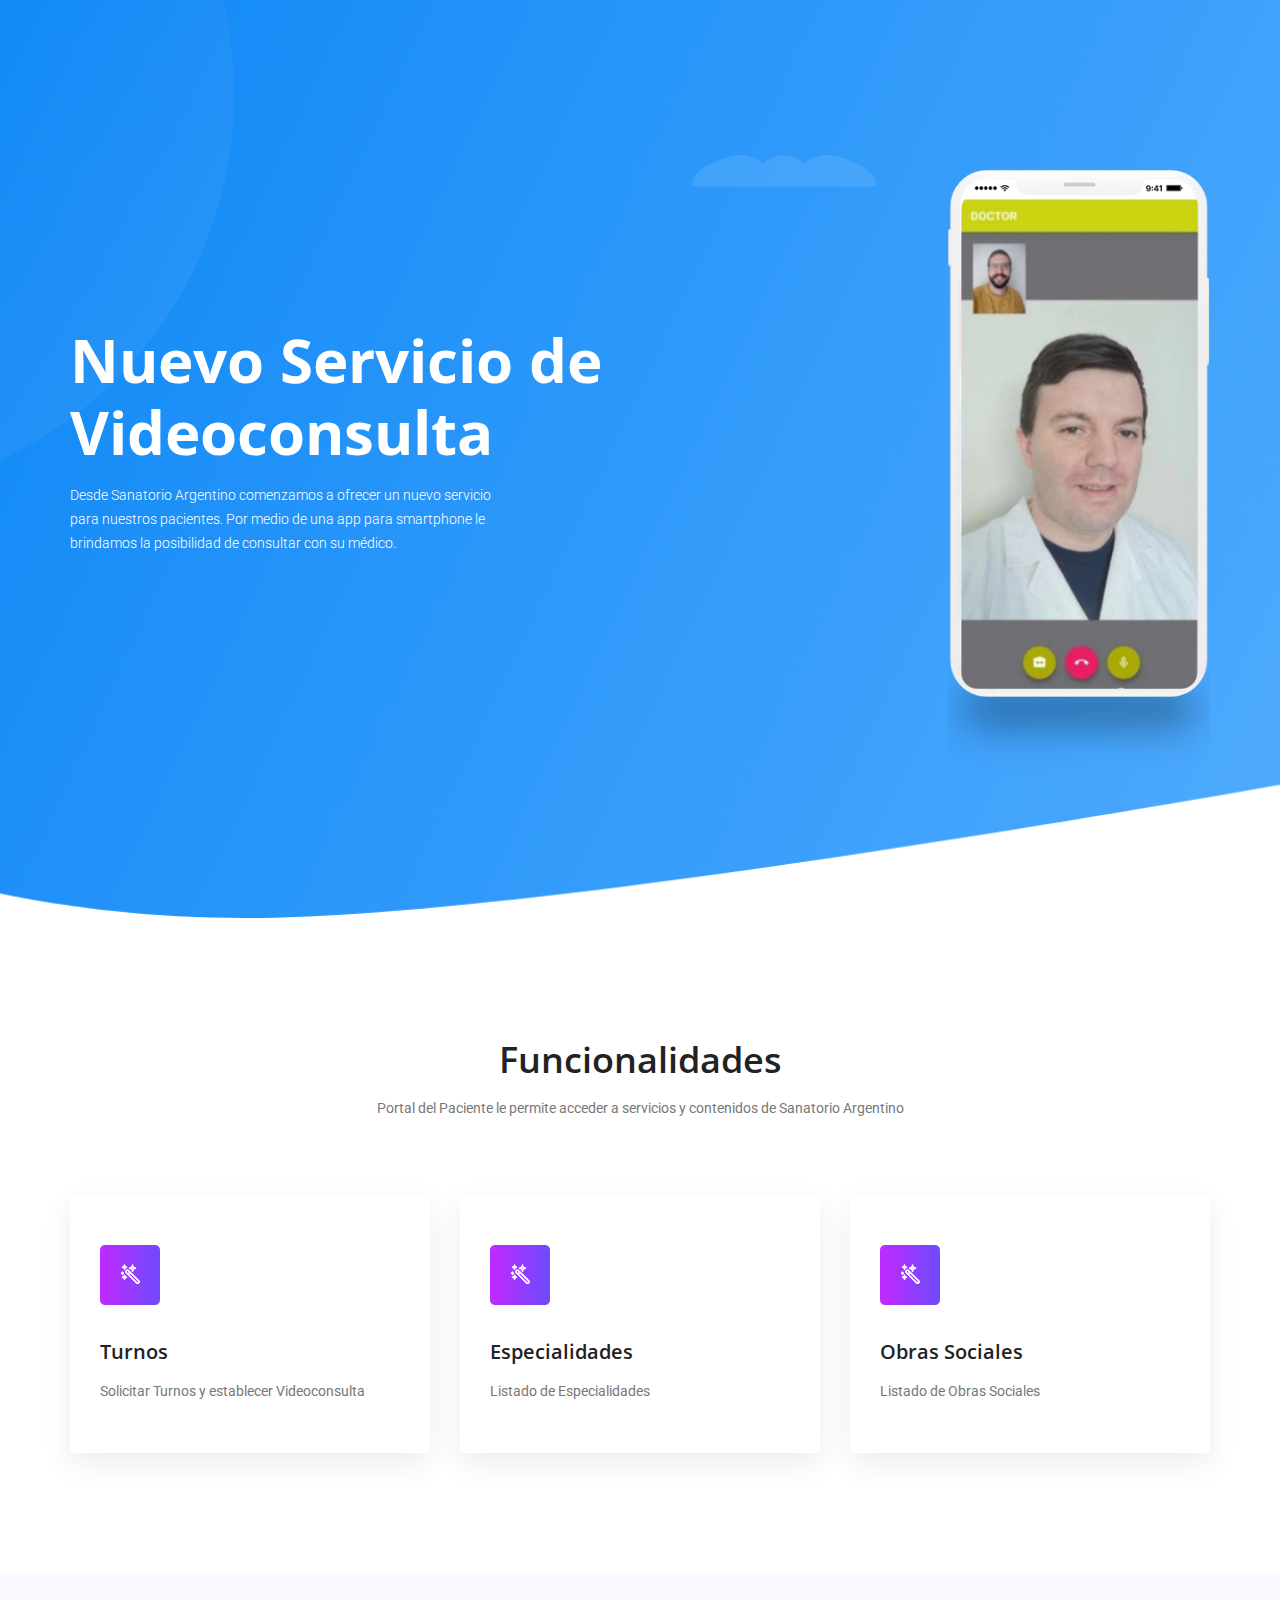
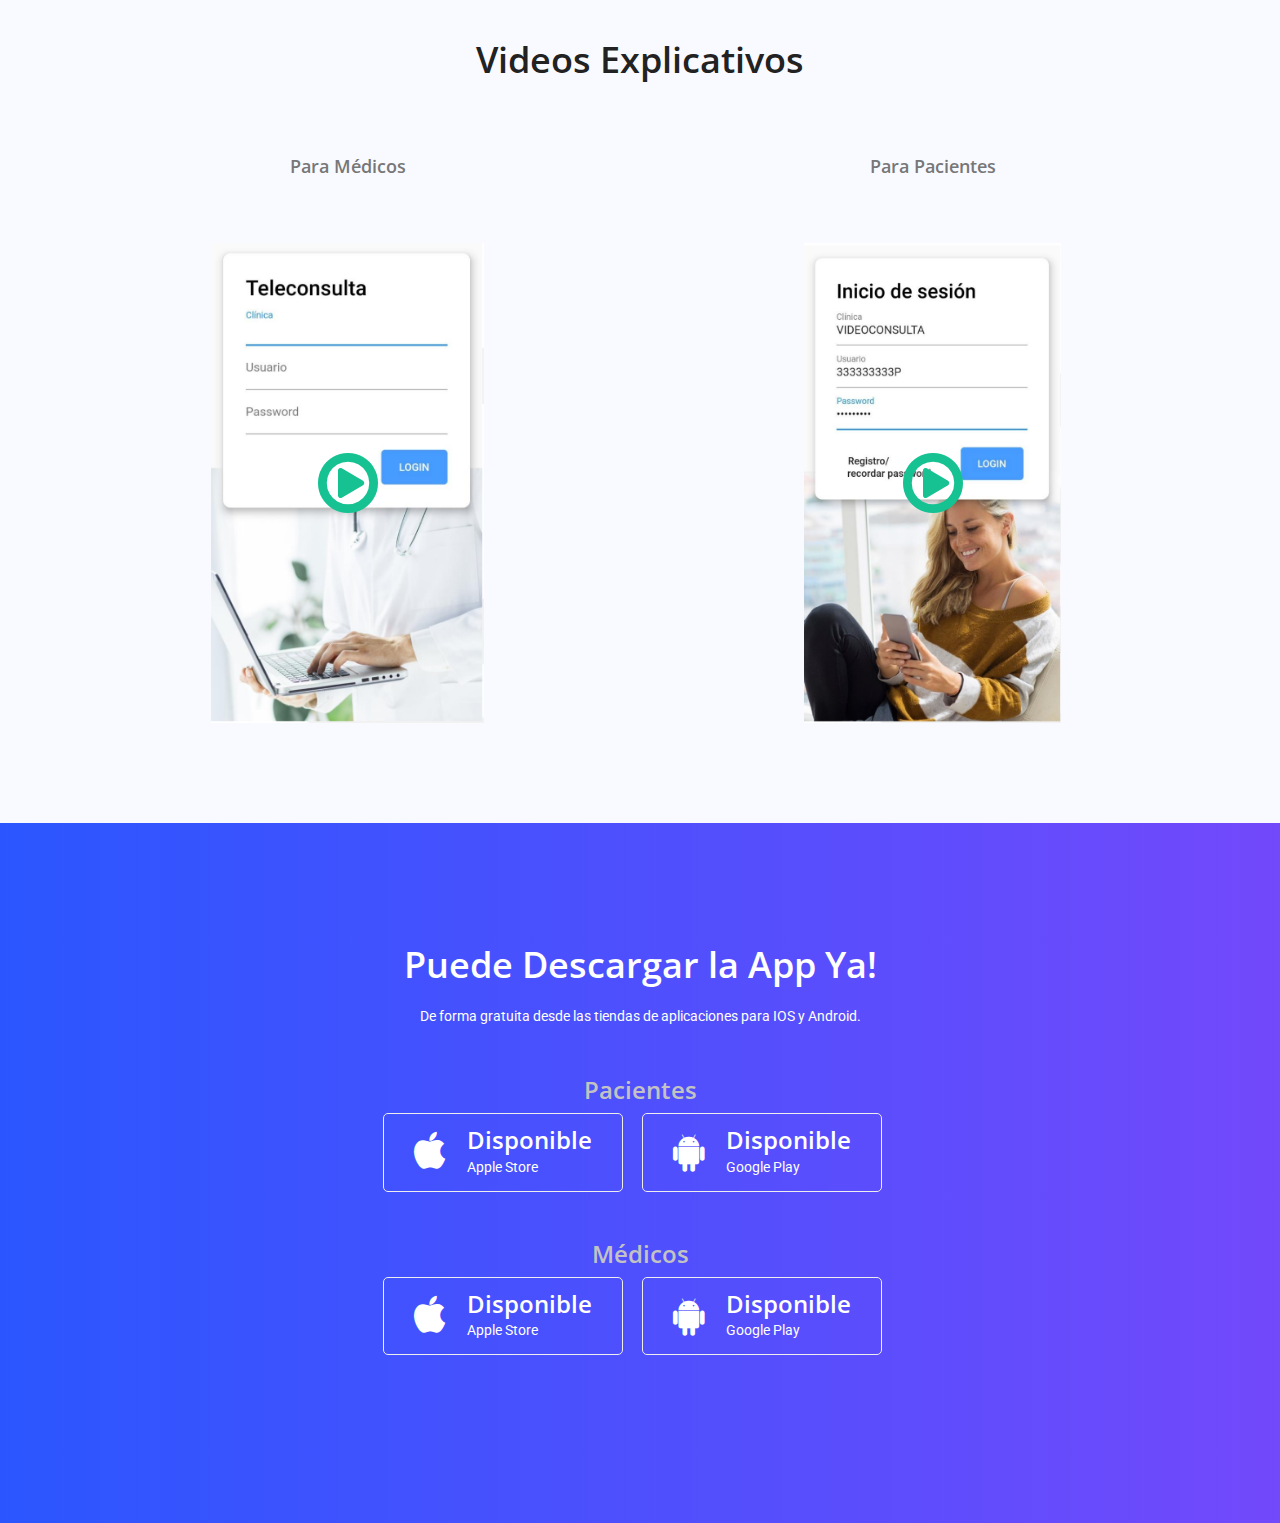
==== commit acadce0d: "Commit to show base for meeting with management" ====
--- a/index.html
+++ b/index.html
@@ -59,22 +59,22 @@
                             <div class="col-lg-4 col-md-6">
                                 <div class="feature_item">
                                     <img src="img/icon/f-icon-1.png" alt="">
-                                    <h4>Citas</h4>
-                                    <p>Solicitar Citas y establecer Videoconsulta</p>
+                                    <h4>Turnos</h4>
+                                    <p>Solicitar Turnos y establecer Videoconsulta</p>
                                 </div>
                             </div>
                             <div class="col-lg-4 col-md-6">
                                 <div class="feature_item">
                                     <img src="img/icon/f-icon-1.png" alt="">
-                                    <h4>Turnos</h4>
-                                    <p>Solicitar Citas de cualquier otro tipo</p>
+                                    <h4>Especialidades</h4>
+                                    <p>Listado de Especialidades</p>
                                 </div>
                             </div>
                             <div class="col-lg-4 col-md-6">
                                 <div class="feature_item">
                                     <img src="img/icon/f-icon-1.png" alt="">
-                                    <h4>Laboratorio</h4>
-                                    <p>Descargar Resultados de pruebas diagnósticas</p>
+                                    <h4>Obras Sociales</h4>
+                                    <p>Listado de Obras Sociales</p>
                                 </div>
                             </div>
                             <!-- <div class="col-lg-3 col-md-6">
@@ -88,6 +88,36 @@
                     </div>
                 </section>
                 <!--================End Feature Area =================-->
+        
+                <!--================Interior Area =================-->
+                <section class="interior_area">
+                    <div class="container">
+                        <div class="main_title">
+                            <h2>Videos Explicativos</h2>
+                        </div>
+                        <div class="feature_inner row">
+                            <div class="col-lg-6 col-md-6 text-center">
+                                <h4>Para Médicos</h4>
+                                <div class="video_area" id="video">
+                                    <img class="img-video" src="img/video-for-doctors.png" alt="">
+                                    <a class="popup-youtube" href="explanationDoctors.mp4">
+                                        <i class="fa fa-play-circle-o fa-5x font-green" aria-hidden="true"></i>
+                                    </a>
+                                </div>
+                            </div>
+                            <div class="col-lg-6 col-md-6 text-center">
+                                <h4>Para Pacientes</h4>
+                                <div class="video_area" id="video">
+                                    <img class="img-video" src="img/video-for-patients.png" alt="">
+                                    <a class="popup-youtube" href="explanationDoctors.mp4">
+                                        <i class="fa fa-play-circle-o fa-5x font-green" aria-hidden="true"></i>
+                                    </a>
+                                </div>
+                            </div>
+                        </div>
+                    </div>
+                </section>
+                <!--================End Interior Area =================-->
         
         <!--================Download App Area =================-->
         <section class="download_app_area p_120">
@@ -178,6 +208,6 @@
         <script src="js/mail-script.js"></script>
         <script src="vendors/popup/jquery.magnific-popup.min.js"></script>
         <script src="js/theme.js"></script>
-        <script src="swSS.js"></script>
+        <!-- <script src="swSS.js"></script> -->
     </body>
 </html>--- a/css/style.css
+++ b/css/style.css
@@ -4130,4 +4130,13 @@
 }
 .app_btn_area h3{
   color: #c3c3c3;
+}
+
+.img-video {
+  max-width: 100%;
+  height: 30rem;
+}
+
+.font-green{
+  color:#16c292;
 }